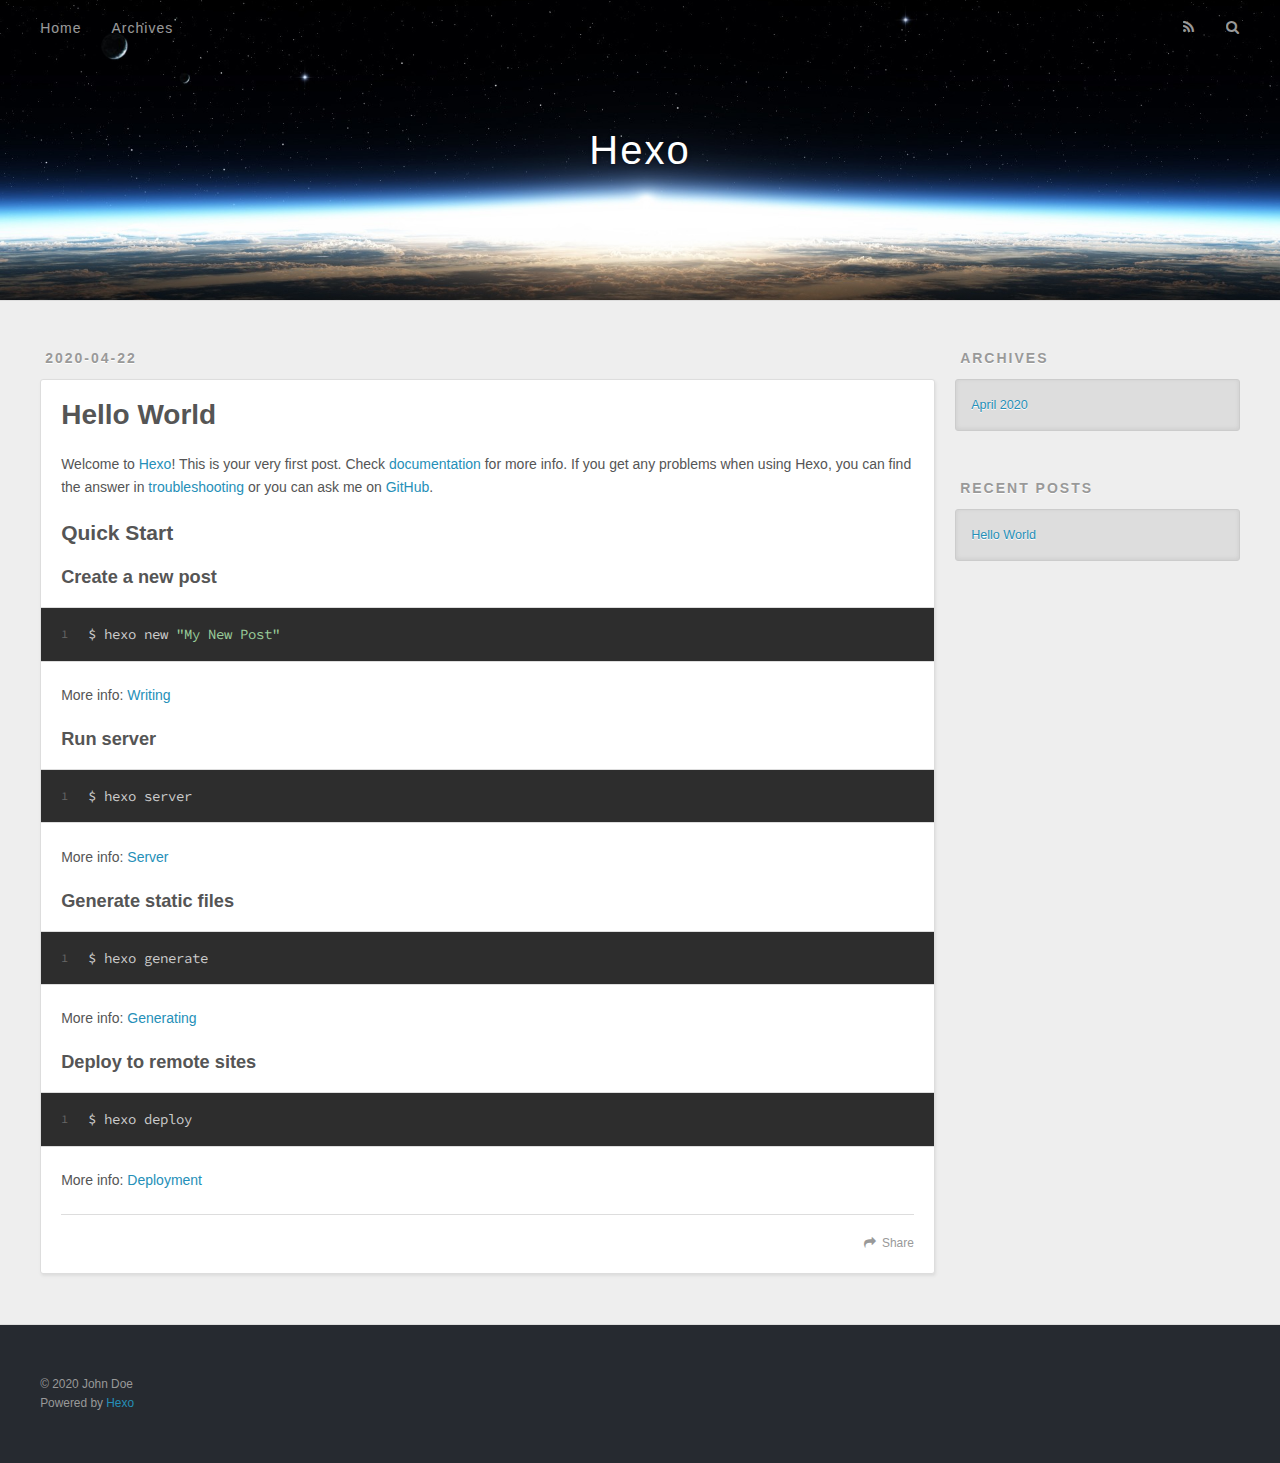
==== index.html @ b2a784ad "Site updated: 2020-04-22 09:37:40" ====
<!DOCTYPE html>
<html>
<head>
  <meta charset="utf-8">
  

  
  <title>Hexo</title>
  <meta name="viewport" content="width=device-width, initial-scale=1, maximum-scale=1">
  <meta property="og:type" content="website">
<meta property="og:title" content="Hexo">
<meta property="og:url" content="http://yoursite.com/index.html">
<meta property="og:site_name" content="Hexo">
<meta property="og:locale" content="en_US">
<meta property="article:author" content="John Doe">
<meta name="twitter:card" content="summary">
  
    <link rel="alternate" href="/atom.xml" title="Hexo" type="application/atom+xml">
  
  
    <link rel="icon" href="/favicon.png">
  
  
    <link href="//fonts.googleapis.com/css?family=Source+Code+Pro" rel="stylesheet" type="text/css">
  
  
<link rel="stylesheet" href="/css/style.css">

<meta name="generator" content="Hexo 4.2.0"></head>

<body>
  <div id="container">
    <div id="wrap">
      <header id="header">
  <div id="banner"></div>
  <div id="header-outer" class="outer">
    <div id="header-title" class="inner">
      <h1 id="logo-wrap">
        <a href="/" id="logo">Hexo</a>
      </h1>
      
    </div>
    <div id="header-inner" class="inner">
      <nav id="main-nav">
        <a id="main-nav-toggle" class="nav-icon"></a>
        
          <a class="main-nav-link" href="/">Home</a>
        
          <a class="main-nav-link" href="/archives">Archives</a>
        
      </nav>
      <nav id="sub-nav">
        
          <a id="nav-rss-link" class="nav-icon" href="/atom.xml" title="RSS Feed"></a>
        
        <a id="nav-search-btn" class="nav-icon" title="Search"></a>
      </nav>
      <div id="search-form-wrap">
        <form action="//google.com/search" method="get" accept-charset="UTF-8" class="search-form"><input type="search" name="q" class="search-form-input" placeholder="Search"><button type="submit" class="search-form-submit">&#xF002;</button><input type="hidden" name="sitesearch" value="http://yoursite.com"></form>
      </div>
    </div>
  </div>
</header>
      <div class="outer">
        <section id="main">
  
    <article id="post-hello-world" class="article article-type-post" itemscope itemprop="blogPost">
  <div class="article-meta">
    <a href="/2020/04/22/hello-world/" class="article-date">
  <time datetime="2020-04-22T01:03:43.842Z" itemprop="datePublished">2020-04-22</time>
</a>
    
  </div>
  <div class="article-inner">
    
    
      <header class="article-header">
        
  
    <h1 itemprop="name">
      <a class="article-title" href="/2020/04/22/hello-world/">Hello World</a>
    </h1>
  

      </header>
    
    <div class="article-entry" itemprop="articleBody">
      
        <p>Welcome to <a href="https://hexo.io/" target="_blank" rel="noopener">Hexo</a>! This is your very first post. Check <a href="https://hexo.io/docs/" target="_blank" rel="noopener">documentation</a> for more info. If you get any problems when using Hexo, you can find the answer in <a href="https://hexo.io/docs/troubleshooting.html" target="_blank" rel="noopener">troubleshooting</a> or you can ask me on <a href="https://github.com/hexojs/hexo/issues" target="_blank" rel="noopener">GitHub</a>.</p>
<h2 id="Quick-Start"><a href="#Quick-Start" class="headerlink" title="Quick Start"></a>Quick Start</h2><h3 id="Create-a-new-post"><a href="#Create-a-new-post" class="headerlink" title="Create a new post"></a>Create a new post</h3><figure class="highlight bash"><table><tr><td class="gutter"><pre><span class="line">1</span><br></pre></td><td class="code"><pre><span class="line">$ hexo new <span class="string">"My New Post"</span></span><br></pre></td></tr></table></figure>

<p>More info: <a href="https://hexo.io/docs/writing.html" target="_blank" rel="noopener">Writing</a></p>
<h3 id="Run-server"><a href="#Run-server" class="headerlink" title="Run server"></a>Run server</h3><figure class="highlight bash"><table><tr><td class="gutter"><pre><span class="line">1</span><br></pre></td><td class="code"><pre><span class="line">$ hexo server</span><br></pre></td></tr></table></figure>

<p>More info: <a href="https://hexo.io/docs/server.html" target="_blank" rel="noopener">Server</a></p>
<h3 id="Generate-static-files"><a href="#Generate-static-files" class="headerlink" title="Generate static files"></a>Generate static files</h3><figure class="highlight bash"><table><tr><td class="gutter"><pre><span class="line">1</span><br></pre></td><td class="code"><pre><span class="line">$ hexo generate</span><br></pre></td></tr></table></figure>

<p>More info: <a href="https://hexo.io/docs/generating.html" target="_blank" rel="noopener">Generating</a></p>
<h3 id="Deploy-to-remote-sites"><a href="#Deploy-to-remote-sites" class="headerlink" title="Deploy to remote sites"></a>Deploy to remote sites</h3><figure class="highlight bash"><table><tr><td class="gutter"><pre><span class="line">1</span><br></pre></td><td class="code"><pre><span class="line">$ hexo deploy</span><br></pre></td></tr></table></figure>

<p>More info: <a href="https://hexo.io/docs/one-command-deployment.html" target="_blank" rel="noopener">Deployment</a></p>

      
    </div>
    <footer class="article-footer">
      <a data-url="http://yoursite.com/2020/04/22/hello-world/" data-id="ck9anl2u90000e16d8ykydc6y" class="article-share-link">Share</a>
      
      
    </footer>
  </div>
  
</article>


  


</section>
        
          <aside id="sidebar">
  
    

  
    

  
    
  
    
  <div class="widget-wrap">
    <h3 class="widget-title">Archives</h3>
    <div class="widget">
      <ul class="archive-list"><li class="archive-list-item"><a class="archive-list-link" href="/archives/2020/04/">April 2020</a></li></ul>
    </div>
  </div>


  
    
  <div class="widget-wrap">
    <h3 class="widget-title">Recent Posts</h3>
    <div class="widget">
      <ul>
        
          <li>
            <a href="/2020/04/22/hello-world/">Hello World</a>
          </li>
        
      </ul>
    </div>
  </div>

  
</aside>
        
      </div>
      <footer id="footer">
  
  <div class="outer">
    <div id="footer-info" class="inner">
      &copy; 2020 John Doe<br>
      Powered by <a href="http://hexo.io/" target="_blank">Hexo</a>
    </div>
  </div>
</footer>
    </div>
    <nav id="mobile-nav">
  
    <a href="/" class="mobile-nav-link">Home</a>
  
    <a href="/archives" class="mobile-nav-link">Archives</a>
  
</nav>
    

<script src="//ajax.googleapis.com/ajax/libs/jquery/2.0.3/jquery.min.js"></script>


  
<link rel="stylesheet" href="/fancybox/jquery.fancybox.css">

  
<script src="/fancybox/jquery.fancybox.pack.js"></script>




<script src="/js/script.js"></script>




  </div>
</body>
</html>
---- css/style.css ----
body {
  width: 100%;
}
body:before,
body:after {
  content: "";
  display: table;
}
body:after {
  clear: both;
}
html,
body,
div,
span,
applet,
object,
iframe,
h1,
h2,
h3,
h4,
h5,
h6,
p,
blockquote,
pre,
a,
abbr,
acronym,
address,
big,
cite,
code,
del,
dfn,
em,
img,
ins,
kbd,
q,
s,
samp,
small,
strike,
strong,
sub,
sup,
tt,
var,
dl,
dt,
dd,
ol,
ul,
li,
fieldset,
form,
label,
legend,
table,
caption,
tbody,
tfoot,
thead,
tr,
th,
td {
  margin: 0;
  padding: 0;
  border: 0;
  outline: 0;
  font-weight: inherit;
  font-style: inherit;
  font-family: inherit;
  font-size: 100%;
  vertical-align: baseline;
}
body {
  line-height: 1;
  color: #000;
  background: #fff;
}
ol,
ul {
  list-style: none;
}
table {
  border-collapse: separate;
  border-spacing: 0;
  vertical-align: middle;
}
caption,
th,
td {
  text-align: left;
  font-weight: normal;
  vertical-align: middle;
}
a img {
  border: none;
}
input,
button {
  margin: 0;
  padding: 0;
}
input::-moz-focus-inner,
button::-moz-focus-inner {
  border: 0;
  padding: 0;
}
@font-face {
  font-family: FontAwesome;
  font-style: normal;
  font-weight: normal;
  src: url("fonts/fontawesome-webfont.eot?v=#4.0.3");
  src: url("fonts/fontawesome-webfont.eot?#iefix&v=#4.0.3") format("embedded-opentype"), url("fonts/fontawesome-webfont.woff?v=#4.0.3") format("woff"), url("fonts/fontawesome-webfont.ttf?v=#4.0.3") format("truetype"), url("fonts/fontawesome-webfont.svg#fontawesomeregular?v=#4.0.3") format("svg");
}
html,
body,
#container {
  height: 100%;
}
body {
  background: #eee;
  font: 14px -apple-system, BlinkMacSystemFont, "Segoe UI", "Roboto", "Oxygen", "Ubuntu", "Cantarell", "Fira Sans", "Droid Sans", "Helvetica Neue", sans-serif;
  -webkit-text-size-adjust: 100%;
}
.outer {
  max-width: 1220px;
  margin: 0 auto;
  padding: 0 20px;
}
.outer:before,
.outer:after {
  content: "";
  display: table;
}
.outer:after {
  clear: both;
}
.inner {
  display: inline;
  float: left;
  width: 98.33333333333333%;
  margin: 0 0.833333333333333%;
}
.left,
.alignleft {
  float: left;
}
.right,
.alignright {
  float: right;
}
.clear {
  clear: both;
}
#container {
  position: relative;
}
.mobile-nav-on {
  overflow: hidden;
}
#wrap {
  height: 100%;
  width: 100%;
  position: absolute;
  top: 0;
  left: 0;
  -webkit-transition: 0.2s ease-out;
  -moz-transition: 0.2s ease-out;
  -ms-transition: 0.2s ease-out;
  transition: 0.2s ease-out;
  z-index: 1;
  background: #eee;
}
.mobile-nav-on #wrap {
  left: 280px;
}
@media screen and (min-width: 768px) {
  #main {
    display: inline;
    float: left;
    width: 73.33333333333333%;
    margin: 0 0.833333333333333%;
  }
}
.article-date,
.article-category-link,
.archive-year,
.widget-title {
  text-decoration: none;
  text-transform: uppercase;
  letter-spacing: 2px;
  color: #999;
  margin-bottom: 1em;
  margin-left: 5px;
  line-height: 1em;
  text-shadow: 0 1px #fff;
  font-weight: bold;
}
.article-inner,
.archive-article-inner {
  background: #fff;
  -webkit-box-shadow: 1px 2px 3px #ddd;
  box-shadow: 1px 2px 3px #ddd;
  border: 1px solid #ddd;
  border-radius: 3px;
}
.article-entry h1,
.widget h1 {
  font-size: 2em;
}
.article-entry h2,
.widget h2 {
  font-size: 1.5em;
}
.article-entry h3,
.widget h3 {
  font-size: 1.3em;
}
.article-entry h4,
.widget h4 {
  font-size: 1.2em;
}
.article-entry h5,
.widget h5 {
  font-size: 1em;
}
.article-entry h6,
.widget h6 {
  font-size: 1em;
  color: #999;
}
.article-entry hr,
.widget hr {
  border: 1px dashed #ddd;
}
.article-entry strong,
.widget strong {
  font-weight: bold;
}
.article-entry em,
.widget em,
.article-entry cite,
.widget cite {
  font-style: italic;
}
.article-entry sup,
.widget sup,
.article-entry sub,
.widget sub {
  font-size: 0.75em;
  line-height: 0;
  position: relative;
  vertical-align: baseline;
}
.article-entry sup,
.widget sup {
  top: -0.5em;
}
.article-entry sub,
.widget sub {
  bottom: -0.2em;
}
.article-entry small,
.widget small {
  font-size: 0.85em;
}
.article-entry acronym,
.widget acronym,
.article-entry abbr,
.widget abbr {
  border-bottom: 1px dotted;
}
.article-entry ul,
.widget ul,
.article-entry ol,
.widget ol,
.article-entry dl,
.widget dl {
  margin: 0 20px;
  line-height: 1.6em;
}
.article-entry ul ul,
.widget ul ul,
.article-entry ol ul,
.widget ol ul,
.article-entry ul ol,
.widget ul ol,
.article-entry ol ol,
.widget ol ol {
  margin-top: 0;
  margin-bottom: 0;
}
.article-entry ul,
.widget ul {
  list-style: disc;
}
.article-entry ol,
.widget ol {
  list-style: decimal;
}
.article-entry dt,
.widget dt {
  font-weight: bold;
}
#header {
  height: 300px;
  position: relative;
  border-bottom: 1px solid #ddd;
}
#header:before,
#header:after {
  content: "";
  position: absolute;
  left: 0;
  right: 0;
  height: 40px;
}
#header:before {
  top: 0;
  background: -webkit-linear-gradient(rgba(0,0,0,0.2), transparent);
  background: -moz-linear-gradient(rgba(0,0,0,0.2), transparent);
  background: -ms-linear-gradient(rgba(0,0,0,0.2), transparent);
  background: linear-gradient(rgba(0,0,0,0.2), transparent);
}
#header:after {
  bottom: 0;
  background: -webkit-linear-gradient(transparent, rgba(0,0,0,0.2));
  background: -moz-linear-gradient(transparent, rgba(0,0,0,0.2));
  background: -ms-linear-gradient(transparent, rgba(0,0,0,0.2));
  background: linear-gradient(transparent, rgba(0,0,0,0.2));
}
#header-outer {
  height: 100%;
  position: relative;
}
#header-inner {
  position: relative;
  overflow: hidden;
}
#banner {
  position: absolute;
  top: 0;
  left: 0;
  width: 100%;
  height: 100%;
  background: url("images/banner.jpg") center #000;
  -webkit-background-size: cover;
  -moz-background-size: cover;
  background-size: cover;
  z-index: -1;
}
#header-title {
  text-align: center;
  height: 40px;
  position: absolute;
  top: 50%;
  left: 0;
  margin-top: -20px;
}
#logo,
#subtitle {
  text-decoration: none;
  color: #fff;
  font-weight: 300;
  text-shadow: 0 1px 4px rgba(0,0,0,0.3);
}
#logo {
  font-size: 40px;
  line-height: 40px;
  letter-spacing: 2px;
}
#subtitle {
  font-size: 16px;
  line-height: 16px;
  letter-spacing: 1px;
}
#subtitle-wrap {
  margin-top: 16px;
}
#main-nav {
  float: left;
  margin-left: -15px;
}
.nav-icon,
.main-nav-link {
  float: left;
  color: #fff;
  opacity: 0.6;
  text-decoration: none;
  text-shadow: 0 1px rgba(0,0,0,0.2);
  -webkit-transition: opacity 0.2s;
  -moz-transition: opacity 0.2s;
  -ms-transition: opacity 0.2s;
  transition: opacity 0.2s;
  display: block;
  padding: 20px 15px;
}
.nav-icon:hover,
.main-nav-link:hover {
  opacity: 1;
}
.nav-icon {
  font-family: FontAwesome;
  text-align: center;
  font-size: 14px;
  width: 14px;
  height: 14px;
  padding: 20px 15px;
  position: relative;
  cursor: pointer;
}
.main-nav-link {
  font-weight: 300;
  letter-spacing: 1px;
}
@media screen and (max-width: 479px) {
  .main-nav-link {
    display: none;
  }
}
#main-nav-toggle {
  display: none;
}
#main-nav-toggle:before {
  content: "\f0c9";
}
@media screen and (max-width: 479px) {
  #main-nav-toggle {
    display: block;
  }
}
#sub-nav {
  float: right;
  margin-right: -15px;
}
#nav-rss-link:before {
  content: "\f09e";
}
#nav-search-btn:before {
  content: "\f002";
}
#search-form-wrap {
  position: absolute;
  top: 15px;
  width: 150px;
  height: 30px;
  right: -150px;
  opacity: 0;
  -webkit-transition: 0.2s ease-out;
  -moz-transition: 0.2s ease-out;
  -ms-transition: 0.2s ease-out;
  transition: 0.2s ease-out;
}
#search-form-wrap.on {
  opacity: 1;
  right: 0;
}
@media screen and (max-width: 479px) {
  #search-form-wrap {
    width: 100%;
    right: -100%;
  }
}
.search-form {
  position: absolute;
  top: 0;
  left: 0;
  right: 0;
  background: #fff;
  padding: 5px 15px;
  border-radius: 15px;
  -webkit-box-shadow: 0 0 10px rgba(0,0,0,0.3);
  box-shadow: 0 0 10px rgba(0,0,0,0.3);
}
.search-form-input {
  border: none;
  background: none;
  color: #555;
  width: 100%;
  font: 13px -apple-system, BlinkMacSystemFont, "Segoe UI", "Roboto", "Oxygen", "Ubuntu", "Cantarell", "Fira Sans", "Droid Sans", "Helvetica Neue", sans-serif;
  outline: none;
}
.search-form-input::-webkit-search-results-decoration,
.search-form-input::-webkit-search-cancel-button {
  -webkit-appearance: none;
}
.search-form-submit {
  position: absolute;
  top: 50%;
  right: 10px;
  margin-top: -7px;
  font: 13px FontAwesome;
  border: none;
  background: none;
  color: #bbb;
  cursor: pointer;
}
.search-form-submit:hover,
.search-form-submit:focus {
  color: #777;
}
.article {
  margin: 50px 0;
}
.article-inner {
  overflow: hidden;
}
.article-meta:before,
.article-meta:after {
  content: "";
  display: table;
}
.article-meta:after {
  clear: both;
}
.article-date {
  float: left;
}
.article-category {
  float: left;
  line-height: 1em;
  color: #ccc;
  text-shadow: 0 1px #fff;
  margin-left: 8px;
}
.article-category:before {
  content: "\2022";
}
.article-category-link {
  margin: 0 12px 1em;
}
.article-header {
  padding: 20px 20px 0;
}
.article-title {
  text-decoration: none;
  font-size: 2em;
  font-weight: bold;
  color: #555;
  line-height: 1.1em;
  -webkit-transition: color 0.2s;
  -moz-transition: color 0.2s;
  -ms-transition: color 0.2s;
  transition: color 0.2s;
}
a.article-title:hover {
  color: #258fb8;
}
.article-entry {
  color: #555;
  padding: 0 20px;
}
.article-entry:before,
.article-entry:after {
  content: "";
  display: table;
}
.article-entry:after {
  clear: both;
}
.article-entry p,
.article-entry table {
  line-height: 1.6em;
  margin: 1.6em 0;
}
.article-entry h1,
.article-entry h2,
.article-entry h3,
.article-entry h4,
.article-entry h5,
.article-entry h6 {
  font-weight: bold;
}
.article-entry h1,
.article-entry h2,
.article-entry h3,
.article-entry h4,
.article-entry h5,
.article-entry h6 {
  line-height: 1.1em;
  margin: 1.1em 0;
}
.article-entry a {
  color: #258fb8;
  text-decoration: none;
}
.article-entry a:hover {
  text-decoration: underline;
}
.article-entry ul,
.article-entry ol,
.article-entry dl {
  margin-top: 1.6em;
  margin-bottom: 1.6em;
}
.article-entry img,
.article-entry video {
  max-width: 100%;
  height: auto;
  display: block;
  margin: auto;
}
.article-entry iframe {
  border: none;
}
.article-entry table {
  width: 100%;
  border-collapse: collapse;
  border-spacing: 0;
}
.article-entry th {
  font-weight: bold;
  border-bottom: 3px solid #ddd;
  padding-bottom: 0.5em;
}
.article-entry td {
  border-bottom: 1px solid #ddd;
  padding: 10px 0;
}
.article-entry blockquote {
  font-family: Georgia, "Times New Roman", serif;
  font-size: 1.4em;
  margin: 1.6em 20px;
  text-align: center;
}
.article-entry blockquote footer {
  font-size: 14px;
  margin: 1.6em 0;
  font-family: -apple-system, BlinkMacSystemFont, "Segoe UI", "Roboto", "Oxygen", "Ubuntu", "Cantarell", "Fira Sans", "Droid Sans", "Helvetica Neue", sans-serif;
}
.article-entry blockquote footer cite:before {
  content: "—";
  padding: 0 0.5em;
}
.article-entry .pullquote {
  text-align: left;
  width: 45%;
  margin: 0;
}
.article-entry .pullquote.left {
  margin-left: 0.5em;
  margin-right: 1em;
}
.article-entry .pullquote.right {
  margin-right: 0.5em;
  margin-left: 1em;
}
.article-entry .caption {
  color: #999;
  display: block;
  font-size: 0.9em;
  margin-top: 0.5em;
  position: relative;
  text-align: center;
}
.article-entry .video-container {
  position: relative;
  padding-top: 56.25%;
  height: 0;
  overflow: hidden;
}
.article-entry .video-container iframe,
.article-entry .video-container object,
.article-entry .video-container embed {
  position: absolute;
  top: 0;
  left: 0;
  width: 100%;
  height: 100%;
  margin-top: 0;
}
.article-more-link a {
  display: inline-block;
  line-height: 1em;
  padding: 6px 15px;
  border-radius: 15px;
  background: #eee;
  color: #999;
  text-shadow: 0 1px #fff;
  text-decoration: none;
}
.article-more-link a:hover {
  background: #258fb8;
  color: #fff;
  text-decoration: none;
  text-shadow: 0 1px #1e7293;
}
.article-footer {
  font-size: 0.85em;
  line-height: 1.6em;
  border-top: 1px solid #ddd;
  padding-top: 1.6em;
  margin: 0 20px 20px;
}
.article-footer:before,
.article-footer:after {
  content: "";
  display: table;
}
.article-footer:after {
  clear: both;
}
.article-footer a {
  color: #999;
  text-decoration: none;
}
.article-footer a:hover {
  color: #555;
}
.article-tag-list-item {
  float: left;
  margin-right: 10px;
}
.article-tag-list-link:before {
  content: "#";
}
.article-comment-link {
  float: right;
}
.article-comment-link:before {
  content: "\f075";
  font-family: FontAwesome;
  padding-right: 8px;
}
.article-share-link {
  cursor: pointer;
  float: right;
  margin-left: 20px;
}
.article-share-link:before {
  content: "\f064";
  font-family: FontAwesome;
  padding-right: 6px;
}
#article-nav {
  position: relative;
}
#article-nav:before,
#article-nav:after {
  content: "";
  display: table;
}
#article-nav:after {
  clear: both;
}
@media screen and (min-width: 768px) {
  #article-nav {
    margin: 50px 0;
  }
  #article-nav:before {
    width: 8px;
    height: 8px;
    position: absolute;
    top: 50%;
    left: 50%;
    margin-top: -4px;
    margin-left: -4px;
    content: "";
    border-radius: 50%;
    background: #ddd;
    -webkit-box-shadow: 0 1px 2px #fff;
    box-shadow: 0 1px 2px #fff;
  }
}
.article-nav-link-wrap {
  text-decoration: none;
  text-shadow: 0 1px #fff;
  color: #999;
  -webkit-box-sizing: border-box;
  -moz-box-sizing: border-box;
  box-sizing: border-box;
  margin-top: 50px;
  text-align: center;
  display: block;
}
.article-nav-link-wrap:hover {
  color: #555;
}
@media screen and (min-width: 768px) {
  .article-nav-link-wrap {
    width: 50%;
    margin-top: 0;
  }
}
@media screen and (min-width: 768px) {
  #article-nav-newer {
    float: left;
    text-align: right;
    padding-right: 20px;
  }
}
@media screen and (min-width: 768px) {
  #article-nav-older {
    float: right;
    text-align: left;
    padding-left: 20px;
  }
}
.article-nav-caption {
  text-transform: uppercase;
  letter-spacing: 2px;
  color: #ddd;
  line-height: 1em;
  font-weight: bold;
}
#article-nav-newer .article-nav-caption {
  margin-right: -2px;
}
.article-nav-title {
  font-size: 0.85em;
  line-height: 1.6em;
  margin-top: 0.5em;
}
.article-share-box {
  position: absolute;
  display: none;
  background: #fff;
  -webkit-box-shadow: 1px 2px 10px rgba(0,0,0,0.2);
  box-shadow: 1px 2px 10px rgba(0,0,0,0.2);
  border-radius: 3px;
  margin-left: -145px;
  overflow: hidden;
  z-index: 1;
}
.article-share-box.on {
  display: block;
}
.article-share-input {
  width: 100%;
  background: none;
  -webkit-box-sizing: border-box;
  -moz-box-sizing: border-box;
  box-sizing: border-box;
  font: 14px -apple-system, BlinkMacSystemFont, "Segoe UI", "Roboto", "Oxygen", "Ubuntu", "Cantarell", "Fira Sans", "Droid Sans", "Helvetica Neue", sans-serif;
  padding: 0 15px;
  color: #555;
  outline: none;
  border: 1px solid #ddd;
  border-radius: 3px 3px 0 0;
  height: 36px;
  line-height: 36px;
}
.article-share-links {
  background: #eee;
}
.article-share-links:before,
.article-share-links:after {
  content: "";
  display: table;
}
.article-share-links:after {
  clear: both;
}
.article-share-twitter,
.article-share-facebook,
.article-share-pinterest,
.article-share-google {
  width: 50px;
  height: 36px;
  display: block;
  float: left;
  position: relative;
  color: #999;
  text-shadow: 0 1px #fff;
}
.article-share-twitter:before,
.article-share-facebook:before,
.article-share-pinterest:before,
.article-share-google:before {
  font-size: 20px;
  font-family: FontAwesome;
  width: 20px;
  height: 20px;
  position: absolute;
  top: 50%;
  left: 50%;
  margin-top: -10px;
  margin-left: -10px;
  text-align: center;
}
.article-share-twitter:hover,
.article-share-facebook:hover,
.article-share-pinterest:hover,
.article-share-google:hover {
  color: #fff;
}
.article-share-twitter:before {
  content: "\f099";
}
.article-share-twitter:hover {
  background: #00aced;
  text-shadow: 0 1px #008abe;
}
.article-share-facebook:before {
  content: "\f09a";
}
.article-share-facebook:hover {
  background: #3b5998;
  text-shadow: 0 1px #2f477a;
}
.article-share-pinterest:before {
  content: "\f0d2";
}
.article-share-pinterest:hover {
  background: #cb2027;
  text-shadow: 0 1px #a21a1f;
}
.article-share-google:before {
  content: "\f0d5";
}
.article-share-google:hover {
  background: #dd4b39;
  text-shadow: 0 1px #be3221;
}
.article-gallery {
  background: #000;
  position: relative;
}
.article-gallery-photos {
  position: relative;
  overflow: hidden;
}
.article-gallery-img {
  display: none;
  max-width: 100%;
}
.article-gallery-img:first-child {
  display: block;
}
.article-gallery-img.loaded {
  position: absolute;
  display: block;
}
.article-gallery-img img {
  display: block;
  max-width: 100%;
  margin: 0 auto;
}
#comments {
  background: #fff;
  -webkit-box-shadow: 1px 2px 3px #ddd;
  box-shadow: 1px 2px 3px #ddd;
  padding: 20px;
  border: 1px solid #ddd;
  border-radius: 3px;
  margin: 50px 0;
}
#comments a {
  color: #258fb8;
}
.archives-wrap {
  margin: 50px 0;
}
.archives:before,
.archives:after {
  content: "";
  display: table;
}
.archives:after {
  clear: both;
}
.archive-year-wrap {
  margin-bottom: 1em;
}
.archives {
  -webkit-column-gap: 10px;
  -moz-column-gap: 10px;
  column-gap: 10px;
}
@media screen and (min-width: 480px) and (max-width: 767px) {
  .archives {
    -webkit-column-count: 2;
    -moz-column-count: 2;
    column-count: 2;
  }
}
@media screen and (min-width: 768px) {
  .archives {
    -webkit-column-count: 3;
    -moz-column-count: 3;
    column-count: 3;
  }
}
.archive-article {
  -webkit-column-break-inside: avoid;
  page-break-inside: avoid;
  overflow: hidden;
  break-inside: avoid-column;
}
.archive-article-inner {
  padding: 10px;
  margin-bottom: 15px;
}
.archive-article-title {
  text-decoration: none;
  font-weight: bold;
  color: #555;
  -webkit-transition: color 0.2s;
  -moz-transition: color 0.2s;
  -ms-transition: color 0.2s;
  transition: color 0.2s;
  line-height: 1.6em;
}
.archive-article-title:hover {
  color: #258fb8;
}
.archive-article-footer {
  margin-top: 1em;
}
.archive-article-date {
  color: #999;
  text-decoration: none;
  font-size: 0.85em;
  line-height: 1em;
  margin-bottom: 0.5em;
  display: block;
}
#page-nav {
  margin: 50px auto;
  background: #fff;
  -webkit-box-shadow: 1px 2px 3px #ddd;
  box-shadow: 1px 2px 3px #ddd;
  border: 1px solid #ddd;
  border-radius: 3px;
  text-align: center;
  color: #999;
  overflow: hidden;
}
#page-nav:before,
#page-nav:after {
  content: "";
  display: table;
}
#page-nav:after {
  clear: both;
}
#page-nav a,
#page-nav span {
  padding: 10px 20px;
  line-height: 1;
  height: 2ex;
}
#page-nav a {
  color: #999;
  text-decoration: none;
}
#page-nav a:hover {
  background: #999;
  color: #fff;
}
#page-nav .prev {
  float: left;
}
#page-nav .next {
  float: right;
}
#page-nav .page-number {
  display: inline-block;
}
@media screen and (max-width: 479px) {
  #page-nav .page-number {
    display: none;
  }
}
#page-nav .current {
  color: #555;
  font-weight: bold;
}
#page-nav .space {
  color: #ddd;
}
#footer {
  background: #262a30;
  padding: 50px 0;
  border-top: 1px solid #ddd;
  color: #999;
}
#footer a {
  color: #258fb8;
  text-decoration: none;
}
#footer a:hover {
  text-decoration: underline;
}
#footer-info {
  line-height: 1.6em;
  font-size: 0.85em;
}
.article-entry pre,
.article-entry .highlight {
  background: #2d2d2d;
  margin: 0 -20px;
  padding: 15px 20px;
  border-style: solid;
  border-color: #ddd;
  border-width: 1px 0;
  overflow: auto;
  color: #ccc;
  line-height: 22.400000000000002px;
}
.article-entry .highlight .gutter pre,
.article-entry .gist .gist-file .gist-data .line-numbers {
  color: #666;
  font-size: 0.85em;
}
.article-entry pre,
.article-entry code {
  font-family: "Source Code Pro", Consolas, Monaco, Menlo, Consolas, monospace;
}
.article-entry code {
  background: #eee;
  text-shadow: 0 1px #fff;
  padding: 0 0.3em;
}
.article-entry pre code {
  background: none;
  text-shadow: none;
  padding: 0;
}
.article-entry .highlight pre {
  border: none;
  margin: 0;
  padding: 0;
}
.article-entry .highlight table {
  margin: 0;
  width: auto;
}
.article-entry .highlight td {
  border: none;
  padding: 0;
}
.article-entry .highlight figcaption {
  font-size: 0.85em;
  color: #999;
  line-height: 1em;
  margin-bottom: 1em;
}
.article-entry .highlight figcaption:before,
.article-entry .highlight figcaption:after {
  content: "";
  display: table;
}
.article-entry .highlight figcaption:after {
  clear: both;
}
.article-entry .highlight figcaption a {
  float: right;
}
.article-entry .highlight .gutter pre {
  text-align: right;
  padding-right: 20px;
}
.article-entry .highlight .line {
  height: 22.400000000000002px;
}
.article-entry .highlight .line.marked {
  background: #515151;
}
.article-entry .gist {
  margin: 0 -20px;
  border-style: solid;
  border-color: #ddd;
  border-width: 1px 0;
  background: #2d2d2d;
  padding: 15px 20px 15px 0;
}
.article-entry .gist .gist-file {
  border: none;
  font-family: "Source Code Pro", Consolas, Monaco, Menlo, Consolas, monospace;
  margin: 0;
}
.article-entry .gist .gist-file .gist-data {
  background: none;
  border: none;
}
.article-entry .gist .gist-file .gist-data .line-numbers {
  background: none;
  border: none;
  padding: 0 20px 0 0;
}
.article-entry .gist .gist-file .gist-data .line-data {
  padding: 0 !important;
}
.article-entry .gist .gist-file .highlight {
  margin: 0;
  padding: 0;
  border: none;
}
.article-entry .gist .gist-file .gist-meta {
  background: #2d2d2d;
  color: #999;
  font: 0.85em -apple-system, BlinkMacSystemFont, "Segoe UI", "Roboto", "Oxygen", "Ubuntu", "Cantarell", "Fira Sans", "Droid Sans", "Helvetica Neue", sans-serif;
  text-shadow: 0 0;
  padding: 0;
  margin-top: 1em;
  margin-left: 20px;
}
.article-entry .gist .gist-file .gist-meta a {
  color: #258fb8;
  font-weight: normal;
}
.article-entry .gist .gist-file .gist-meta a:hover {
  text-decoration: underline;
}
pre .comment,
pre .title {
  color: #999;
}
pre .variable,
pre .attribute,
pre .tag,
pre .regexp,
pre .ruby .constant,
pre .xml .tag .title,
pre .xml .pi,
pre .xml .doctype,
pre .html .doctype,
pre .css .id,
pre .css .class,
pre .css .pseudo {
  color: #f2777a;
}
pre .number,
pre .preprocessor,
pre .built_in,
pre .literal,
pre .params,
pre .constant {
  color: #f99157;
}
pre .class,
pre .ruby .class .title,
pre .css .rules .attribute {
  color: #9c9;
}
pre .string,
pre .value,
pre .inheritance,
pre .header,
pre .ruby .symbol,
pre .xml .cdata {
  color: #9c9;
}
pre .css .hexcolor {
  color: #6cc;
}
pre .function,
pre .python .decorator,
pre .python .title,
pre .ruby .function .title,
pre .ruby .title .keyword,
pre .perl .sub,
pre .javascript .title,
pre .coffeescript .title {
  color: #69c;
}
pre .keyword,
pre .javascript .function {
  color: #c9c;
}
@media screen and (max-width: 479px) {
  #mobile-nav {
    position: absolute;
    top: 0;
    left: 0;
    width: 280px;
    height: 100%;
    background: #191919;
    border-right: 1px solid #fff;
  }
}
@media screen and (max-width: 479px) {
  .mobile-nav-link {
    display: block;
    color: #999;
    text-decoration: none;
    padding: 15px 20px;
    font-weight: bold;
  }
  .mobile-nav-link:hover {
    color: #fff;
  }
}
@media screen and (min-width: 768px) {
  #sidebar {
    display: inline;
    float: left;
    width: 23.333333333333332%;
    margin: 0 0.833333333333333%;
  }
}
.widget-wrap {
  margin: 50px 0;
}
.widget {
  color: #777;
  text-shadow: 0 1px #fff;
  background: #ddd;
  -webkit-box-shadow: 0 -1px 4px #ccc inset;
  box-shadow: 0 -1px 4px #ccc inset;
  border: 1px solid #ccc;
  padding: 15px;
  border-radius: 3px;
}
.widget a {
  color: #258fb8;
  text-decoration: none;
}
.widget a:hover {
  text-decoration: underline;
}
.widget ul ul,
.widget ol ul,
.widget dl ul,
.widget ul ol,
.widget ol ol,
.widget dl ol,
.widget ul dl,
.widget ol dl,
.widget dl dl {
  margin-left: 15px;
  list-style: disc;
}
.widget {
  line-height: 1.6em;
  word-wrap: break-word;
  font-size: 0.9em;
}
.widget ul,
.widget ol {
  list-style: none;
  margin: 0;
}
.widget ul ul,
.widget ol ul,
.widget ul ol,
.widget ol ol {
  margin: 0 20px;
}
.widget ul ul,
.widget ol ul {
  list-style: disc;
}
.widget ul ol,
.widget ol ol {
  list-style: decimal;
}
.category-list-count,
.tag-list-count,
.archive-list-count {
  padding-left: 5px;
  color: #999;
  font-size: 0.85em;
}
.category-list-count:before,
.tag-list-count:before,
.archive-list-count:before {
  content: "(";
}
.category-list-count:after,
.tag-list-count:after,
.archive-list-count:after {
  content: ")";
}
.tagcloud a {
  margin-right: 5px;
  display: inline-block;
}
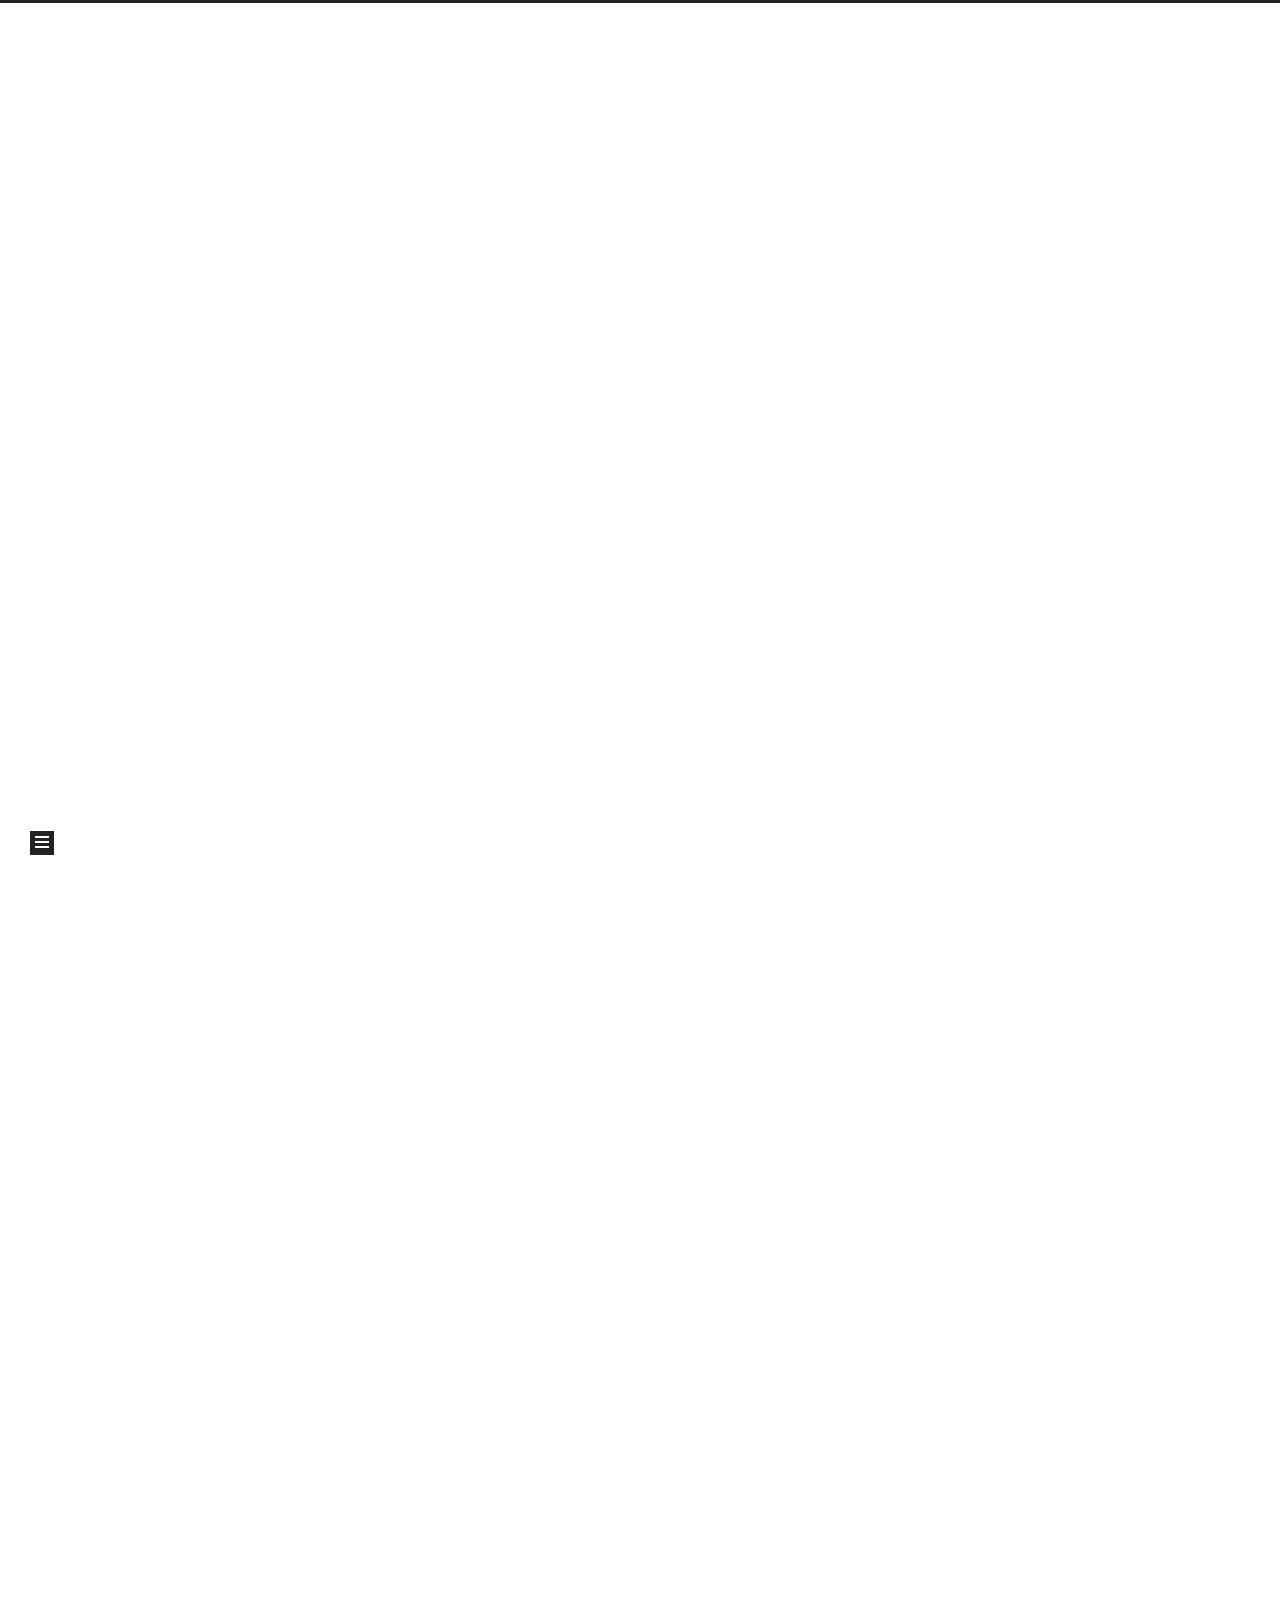
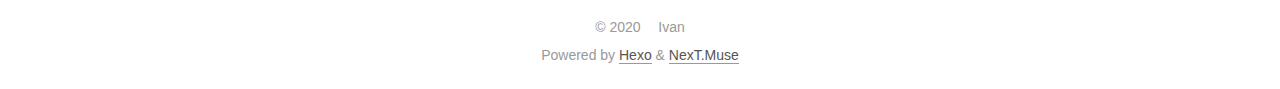
==== commit 826447f9: "Site updated: 2020-04-22 12:01:10" ====
--- a/index.html
+++ b/index.html
@@ -1,92 +1,247 @@
 <!DOCTYPE html>
-<html>
+<html lang="zh-Hans">
 <head>
-  <meta charset="utf-8">
-  
-
-  
-  <title>Hexo</title>
-  <meta name="viewport" content="width=device-width, initial-scale=1, maximum-scale=1">
-  <meta property="og:type" content="website">
-<meta property="og:title" content="Hexo">
+  <meta charset="UTF-8">
+<meta name="viewport" content="width=device-width, initial-scale=1, maximum-scale=2">
+<meta name="theme-color" content="#222">
+<meta name="generator" content="Hexo 4.2.0">
+  <link rel="apple-touch-icon" sizes="180x180" href="/images/favicon.icon">
+  <link rel="icon" type="image/png" sizes="32x32" href="/images/favicon.icon">
+  <link rel="icon" type="image/png" sizes="16x16" href="/images/favicon.icon">
+  <link rel="mask-icon" href="/images/favicon.icon" color="#222">
+
+<link rel="stylesheet" href="/css/main.css">
+
+
+<link rel="stylesheet" href="/lib/font-awesome/css/all.min.css">
+
+<script id="hexo-configurations">
+    var NexT = window.NexT || {};
+    var CONFIG = {"hostname":"yoursite.com","root":"/","scheme":"Muse","version":"7.8.0","exturl":false,"sidebar":{"position":"left","display":"post","padding":18,"offset":12,"onmobile":false},"copycode":{"enable":false,"show_result":false,"style":null},"back2top":{"enable":true,"sidebar":false,"scrollpercent":false},"bookmark":{"enable":false,"color":"#222","save":"auto"},"fancybox":false,"mediumzoom":false,"lazyload":false,"pangu":false,"comments":{"style":"tabs","active":null,"storage":true,"lazyload":false,"nav":null},"algolia":{"hits":{"per_page":10},"labels":{"input_placeholder":"Search for Posts","hits_empty":"We didn't find any results for the search: ${query}","hits_stats":"${hits} results found in ${time} ms"}},"localsearch":{"enable":false,"trigger":"auto","top_n_per_article":1,"unescape":false,"preload":false},"motion":{"enable":true,"async":false,"transition":{"post_block":"fadeIn","post_header":"slideDownIn","post_body":"slideDownIn","coll_header":"slideLeftIn","sidebar":"slideUpIn"}}};
+  </script>
+
+  <meta name="description" content="当时不杂">
+<meta property="og:type" content="website">
+<meta property="og:title" content="Ivan 随笔">
 <meta property="og:url" content="http://yoursite.com/index.html">
-<meta property="og:site_name" content="Hexo">
-<meta property="og:locale" content="en_US">
-<meta property="article:author" content="John Doe">
+<meta property="og:site_name" content="Ivan 随笔">
+<meta property="og:description" content="当时不杂">
+<meta property="article:author" content="Ivan">
 <meta name="twitter:card" content="summary">
-  
-    <link rel="alternate" href="/atom.xml" title="Hexo" type="application/atom+xml">
-  
-  
-    <link rel="icon" href="/favicon.png">
-  
-  
-    <link href="//fonts.googleapis.com/css?family=Source+Code+Pro" rel="stylesheet" type="text/css">
-  
-  
-<link rel="stylesheet" href="/css/style.css">
-
-<meta name="generator" content="Hexo 4.2.0"></head>
-
-<body>
-  <div id="container">
-    <div id="wrap">
-      <header id="header">
-  <div id="banner"></div>
-  <div id="header-outer" class="outer">
-    <div id="header-title" class="inner">
-      <h1 id="logo-wrap">
-        <a href="/" id="logo">Hexo</a>
-      </h1>
-      
+
+<link rel="canonical" href="http://yoursite.com/">
+
+
+<script id="page-configurations">
+  // https://hexo.io/docs/variables.html
+  CONFIG.page = {
+    sidebar: "",
+    isHome : true,
+    isPost : false,
+    lang   : 'zh-Hans'
+  };
+</script>
+
+  <title>Ivan 随笔</title>
+  
+
+
+
+
+
+
+  <noscript>
+  <style>
+  .use-motion .brand,
+  .use-motion .menu-item,
+  .sidebar-inner,
+  .use-motion .post-block,
+  .use-motion .pagination,
+  .use-motion .comments,
+  .use-motion .post-header,
+  .use-motion .post-body,
+  .use-motion .collection-header { opacity: initial; }
+
+  .use-motion .site-title,
+  .use-motion .site-subtitle {
+    opacity: initial;
+    top: initial;
+  }
+
+  .use-motion .logo-line-before i { left: initial; }
+  .use-motion .logo-line-after i { right: initial; }
+  </style>
+</noscript>
+
+</head>
+
+<body itemscope itemtype="http://schema.org/WebPage">
+  <div class="container use-motion">
+    <div class="headband"></div>
+
+    <header class="header" itemscope itemtype="http://schema.org/WPHeader">
+      <div class="header-inner"><div class="site-brand-container">
+  <div class="site-nav-toggle">
+    <div class="toggle" aria-label="Toggle navigation bar">
+      <span class="toggle-line toggle-line-first"></span>
+      <span class="toggle-line toggle-line-middle"></span>
+      <span class="toggle-line toggle-line-last"></span>
     </div>
-    <div id="header-inner" class="inner">
-      <nav id="main-nav">
-        <a id="main-nav-toggle" class="nav-icon"></a>
-        
-          <a class="main-nav-link" href="/">Home</a>
-        
-          <a class="main-nav-link" href="/archives">Archives</a>
-        
-      </nav>
-      <nav id="sub-nav">
-        
-          <a id="nav-rss-link" class="nav-icon" href="/atom.xml" title="RSS Feed"></a>
-        
-        <a id="nav-search-btn" class="nav-icon" title="Search"></a>
-      </nav>
-      <div id="search-form-wrap">
-        <form action="//google.com/search" method="get" accept-charset="UTF-8" class="search-form"><input type="search" name="q" class="search-form-input" placeholder="Search"><button type="submit" class="search-form-submit">&#xF002;</button><input type="hidden" name="sitesearch" value="http://yoursite.com"></form>
-      </div>
+  </div>
+
+  <div class="site-meta">
+
+    <a href="/" class="brand" rel="start">
+      <span class="logo-line-before"><i></i></span>
+      <h1 class="site-title">Ivan 随笔</h1>
+      <span class="logo-line-after"><i></i></span>
+    </a>
+  </div>
+
+  <div class="site-nav-right">
+    <div class="toggle popup-trigger">
     </div>
   </div>
-</header>
-      <div class="outer">
-        <section id="main">
-  
-    <article id="post-hello-world" class="article article-type-post" itemscope itemprop="blogPost">
-  <div class="article-meta">
-    <a href="/2020/04/22/hello-world/" class="article-date">
-  <time datetime="2020-04-22T01:03:43.842Z" itemprop="datePublished">2020-04-22</time>
-</a>
-    
-  </div>
-  <div class="article-inner">
-    
-    
-      <header class="article-header">
-        
-  
-    <h1 itemprop="name">
-      <a class="article-title" href="/2020/04/22/hello-world/">Hello World</a>
-    </h1>
-  
-
+</div>
+
+
+
+
+<nav class="site-nav">
+  <ul id="menu" class="main-menu menu">
+        <li class="menu-item menu-item-home">
+
+    <a href="/" rel="section"><i class="fa fa-home fa-fw"></i>Home</a>
+
+  </li>
+        <li class="menu-item menu-item-archives">
+
+    <a href="/archives/" rel="section"><i class="fa fa-archive fa-fw"></i>Archives</a>
+
+  </li>
+  </ul>
+</nav>
+
+
+
+
+</div>
+    </header>
+
+    
+  <div class="back-to-top">
+    <i class="fa fa-arrow-up"></i>
+    <span>0%</span>
+  </div>
+
+
+    <main class="main">
+      <div class="main-inner">
+        <div class="content-wrap">
+          
+
+          <div class="content index posts-expand">
+            
+      
+  
+  
+  <article itemscope itemtype="http://schema.org/Article" class="post-block" lang="zh-Hans">
+    <link itemprop="mainEntityOfPage" href="http://yoursite.com/2020/04/22/brightloong/">
+
+    <span hidden itemprop="author" itemscope itemtype="http://schema.org/Person">
+      <meta itemprop="image" content="/images/favicon.ico">
+      <meta itemprop="name" content="Ivan">
+      <meta itemprop="description" content="当时不杂">
+    </span>
+
+    <span hidden itemprop="publisher" itemscope itemtype="http://schema.org/Organization">
+      <meta itemprop="name" content="Ivan 随笔">
+    </span>
+      <header class="post-header">
+        <h2 class="post-title" itemprop="name headline">
+          
+            <a href="/2020/04/22/brightloong/" class="post-title-link" itemprop="url">brightloong</a>
+        </h2>
+
+        <div class="post-meta">
+            <span class="post-meta-item">
+              <span class="post-meta-item-icon">
+                <i class="far fa-calendar"></i>
+              </span>
+              <span class="post-meta-item-text">Posted on</span>
+
+              <time title="Created: 2020-04-22 09:41:35" itemprop="dateCreated datePublished" datetime="2020-04-22T09:41:35+08:00">2020-04-22</time>
+            </span>
+
+          
+
+        </div>
       </header>
-    
-    <div class="article-entry" itemprop="articleBody">
-      
-        <p>Welcome to <a href="https://hexo.io/" target="_blank" rel="noopener">Hexo</a>! This is your very first post. Check <a href="https://hexo.io/docs/" target="_blank" rel="noopener">documentation</a> for more info. If you get any problems when using Hexo, you can find the answer in <a href="https://hexo.io/docs/troubleshooting.html" target="_blank" rel="noopener">troubleshooting</a> or you can ask me on <a href="https://github.com/hexojs/hexo/issues" target="_blank" rel="noopener">GitHub</a>.</p>
+
+    
+    
+    
+    <div class="post-body" itemprop="articleBody">
+
+      
+          
+      
+    </div>
+
+    
+    
+    
+      <footer class="post-footer">
+        <div class="post-eof"></div>
+      </footer>
+  </article>
+  
+  
+  
+
+      
+  
+  
+  <article itemscope itemtype="http://schema.org/Article" class="post-block" lang="zh-Hans">
+    <link itemprop="mainEntityOfPage" href="http://yoursite.com/2020/04/22/hello-world/">
+
+    <span hidden itemprop="author" itemscope itemtype="http://schema.org/Person">
+      <meta itemprop="image" content="/images/favicon.ico">
+      <meta itemprop="name" content="Ivan">
+      <meta itemprop="description" content="当时不杂">
+    </span>
+
+    <span hidden itemprop="publisher" itemscope itemtype="http://schema.org/Organization">
+      <meta itemprop="name" content="Ivan 随笔">
+    </span>
+      <header class="post-header">
+        <h2 class="post-title" itemprop="name headline">
+          
+            <a href="/2020/04/22/hello-world/" class="post-title-link" itemprop="url">Hello World</a>
+        </h2>
+
+        <div class="post-meta">
+            <span class="post-meta-item">
+              <span class="post-meta-item-icon">
+                <i class="far fa-calendar"></i>
+              </span>
+              <span class="post-meta-item-text">Posted on</span>
+
+              <time title="Created: 2020-04-22 09:03:43" itemprop="dateCreated datePublished" datetime="2020-04-22T09:03:43+08:00">2020-04-22</time>
+            </span>
+
+          
+
+        </div>
+      </header>
+
+    
+    
+    
+    <div class="post-body" itemprop="articleBody">
+
+      
+          <p>Welcome to <a href="https://hexo.io/" target="_blank" rel="noopener">Hexo</a>! This is your very first post. Check <a href="https://hexo.io/docs/" target="_blank" rel="noopener">documentation</a> for more info. If you get any problems when using Hexo, you can find the answer in <a href="https://hexo.io/docs/troubleshooting.html" target="_blank" rel="noopener">troubleshooting</a> or you can ask me on <a href="https://github.com/hexojs/hexo/issues" target="_blank" rel="noopener">GitHub</a>.</p>
 <h2 id="Quick-Start"><a href="#Quick-Start" class="headerlink" title="Quick Start"></a>Quick Start</h2><h3 id="Create-a-new-post"><a href="#Create-a-new-post" class="headerlink" title="Create a new post"></a>Create a new post</h3><figure class="highlight bash"><table><tr><td class="gutter"><pre><span class="line">1</span><br></pre></td><td class="code"><pre><span class="line">$ hexo new <span class="string">"My New Post"</span></span><br></pre></td></tr></table></figure>
 
 <p>More info: <a href="https://hexo.io/docs/writing.html" target="_blank" rel="noopener">Writing</a></p>
@@ -102,95 +257,173 @@
 
       
     </div>
-    <footer class="article-footer">
-      <a data-url="http://yoursite.com/2020/04/22/hello-world/" data-id="ck9anl2u90000e16d8ykydc6y" class="article-share-link">Share</a>
-      
-      
+
+    
+    
+    
+      <footer class="post-footer">
+        <div class="post-eof"></div>
+      </footer>
+  </article>
+  
+  
+  
+
+
+  
+
+
+
+          </div>
+          
+
+<script>
+  window.addEventListener('tabs:register', () => {
+    let { activeClass } = CONFIG.comments;
+    if (CONFIG.comments.storage) {
+      activeClass = localStorage.getItem('comments_active') || activeClass;
+    }
+    if (activeClass) {
+      let activeTab = document.querySelector(`a[href="#comment-${activeClass}"]`);
+      if (activeTab) {
+        activeTab.click();
+      }
+    }
+  });
+  if (CONFIG.comments.storage) {
+    window.addEventListener('tabs:click', event => {
+      if (!event.target.matches('.tabs-comment .tab-content .tab-pane')) return;
+      let commentClass = event.target.classList[1];
+      localStorage.setItem('comments_active', commentClass);
+    });
+  }
+</script>
+
+        </div>
+          
+  
+  <div class="toggle sidebar-toggle">
+    <span class="toggle-line toggle-line-first"></span>
+    <span class="toggle-line toggle-line-middle"></span>
+    <span class="toggle-line toggle-line-last"></span>
+  </div>
+
+  <aside class="sidebar">
+    <div class="sidebar-inner">
+
+      <ul class="sidebar-nav motion-element">
+        <li class="sidebar-nav-toc">
+          Table of Contents
+        </li>
+        <li class="sidebar-nav-overview">
+          Overview
+        </li>
+      </ul>
+
+      <!--noindex-->
+      <div class="post-toc-wrap sidebar-panel">
+      </div>
+      <!--/noindex-->
+
+      <div class="site-overview-wrap sidebar-panel">
+        <div class="site-author motion-element" itemprop="author" itemscope itemtype="http://schema.org/Person">
+    <img class="site-author-image" itemprop="image" alt="Ivan"
+      src="/images/favicon.ico">
+  <p class="site-author-name" itemprop="name">Ivan</p>
+  <div class="site-description" itemprop="description">当时不杂</div>
+</div>
+<div class="site-state-wrap motion-element">
+  <nav class="site-state">
+      <div class="site-state-item site-state-posts">
+          <a href="/archives/">
+        
+          <span class="site-state-item-count">2</span>
+          <span class="site-state-item-name">posts</span>
+        </a>
+      </div>
+  </nav>
+</div>
+
+
+
+      </div>
+
+    </div>
+  </aside>
+  <div id="sidebar-dimmer"></div>
+
+
+      </div>
+    </main>
+
+    <footer class="footer">
+      <div class="footer-inner">
+        
+
+        
+
+<div class="copyright">
+  
+  &copy; 
+  <span itemprop="copyrightYear">2020</span>
+  <span class="with-love">
+    <i class="fa fa-heart"></i>
+  </span>
+  <span class="author" itemprop="copyrightHolder">Ivan</span>
+</div>
+  <div class="powered-by">Powered by <a href="https://hexo.io/" class="theme-link" rel="noopener" target="_blank">Hexo</a> & <a href="https://muse.theme-next.org/" class="theme-link" rel="noopener" target="_blank">NexT.Muse</a>
+  </div>
+
+        
+
+
+
+
+
+
+
+
+      </div>
     </footer>
   </div>
-  
-</article>
-
-
-  
-
-
-</section>
-        
-          <aside id="sidebar">
-  
-    
-
-  
-    
-
-  
-    
-  
-    
-  <div class="widget-wrap">
-    <h3 class="widget-title">Archives</h3>
-    <div class="widget">
-      <ul class="archive-list"><li class="archive-list-item"><a class="archive-list-link" href="/archives/2020/04/">April 2020</a></li></ul>
-    </div>
-  </div>
-
-
-  
-    
-  <div class="widget-wrap">
-    <h3 class="widget-title">Recent Posts</h3>
-    <div class="widget">
-      <ul>
-        
-          <li>
-            <a href="/2020/04/22/hello-world/">Hello World</a>
-          </li>
-        
-      </ul>
-    </div>
-  </div>
-
-  
-</aside>
-        
-      </div>
-      <footer id="footer">
-  
-  <div class="outer">
-    <div id="footer-info" class="inner">
-      &copy; 2020 John Doe<br>
-      Powered by <a href="http://hexo.io/" target="_blank">Hexo</a>
-    </div>
-  </div>
-</footer>
-    </div>
-    <nav id="mobile-nav">
-  
-    <a href="/" class="mobile-nav-link">Home</a>
-  
-    <a href="/archives" class="mobile-nav-link">Archives</a>
-  
-</nav>
-    
-
-<script src="//ajax.googleapis.com/ajax/libs/jquery/2.0.3/jquery.min.js"></script>
-
-
-  
-<link rel="stylesheet" href="/fancybox/jquery.fancybox.css">
-
-  
-<script src="/fancybox/jquery.fancybox.pack.js"></script>
-
-
-
-
-<script src="/js/script.js"></script>
-
-
-
-
-  </div>
+
+  
+  <script src="/lib/anime.min.js"></script>
+  <script src="/lib/velocity/velocity.min.js"></script>
+  <script src="/lib/velocity/velocity.ui.min.js"></script>
+
+<script src="/js/utils.js"></script>
+
+<script src="/js/motion.js"></script>
+
+
+<script src="/js/schemes/muse.js"></script>
+
+
+<script src="/js/next-boot.js"></script>
+
+
+
+
+  
+
+
+
+
+
+
+
+
+
+
+
+
+
+
+
+  
+
+  
+
 </body>
-</html>+</html>
--- a/css/main.css
+++ b/css/main.css
@@ -0,0 +1,2290 @@
+:root {
+  --body-bg-color: #fff;
+  --content-bg-color: #fff;
+  --card-bg-color: #f5f5f5;
+  --text-color: #555;
+  --blockquote-color: #666;
+  --link-color: #555;
+  --link-hover-color: #222;
+  --brand-color: #fff;
+  --brand-hover-color: #fff;
+  --table-row-odd-bg-color: #f9f9f9;
+  --table-row-hover-bg-color: #f5f5f5;
+  --menu-item-bg-color: #f5f5f5;
+  --btn-default-bg: #222;
+  --btn-default-color: #fff;
+  --btn-default-border-color: #222;
+  --btn-default-hover-bg: #fff;
+  --btn-default-hover-color: #222;
+  --btn-default-hover-border-color: #222;
+}
+html {
+  line-height: 1.15; /* 1 */
+  -webkit-text-size-adjust: 100%; /* 2 */
+}
+body {
+  margin: 0;
+}
+main {
+  display: block;
+}
+h1 {
+  font-size: 2em;
+  margin: 0.67em 0;
+}
+hr {
+  box-sizing: content-box; /* 1 */
+  height: 0; /* 1 */
+  overflow: visible; /* 2 */
+}
+pre {
+  font-family: monospace, monospace; /* 1 */
+  font-size: 1em; /* 2 */
+}
+a {
+  background: transparent;
+}
+abbr[title] {
+  border-bottom: none; /* 1 */
+  text-decoration: underline; /* 2 */
+  text-decoration: underline dotted; /* 2 */
+}
+b,
+strong {
+  font-weight: bolder;
+}
+code,
+kbd,
+samp {
+  font-family: monospace, monospace; /* 1 */
+  font-size: 1em; /* 2 */
+}
+small {
+  font-size: 80%;
+}
+sub,
+sup {
+  font-size: 75%;
+  line-height: 0;
+  position: relative;
+  vertical-align: baseline;
+}
+sub {
+  bottom: -0.25em;
+}
+sup {
+  top: -0.5em;
+}
+img {
+  border-style: none;
+}
+button,
+input,
+optgroup,
+select,
+textarea {
+  font-family: inherit; /* 1 */
+  font-size: 100%; /* 1 */
+  line-height: 1.15; /* 1 */
+  margin: 0; /* 2 */
+}
+button,
+input {
+/* 1 */
+  overflow: visible;
+}
+button,
+select {
+/* 1 */
+  text-transform: none;
+}
+button,
+[type='button'],
+[type='reset'],
+[type='submit'] {
+  -webkit-appearance: button;
+}
+button::-moz-focus-inner,
+[type='button']::-moz-focus-inner,
+[type='reset']::-moz-focus-inner,
+[type='submit']::-moz-focus-inner {
+  border-style: none;
+  padding: 0;
+}
+button:-moz-focusring,
+[type='button']:-moz-focusring,
+[type='reset']:-moz-focusring,
+[type='submit']:-moz-focusring {
+  outline: 1px dotted ButtonText;
+}
+fieldset {
+  padding: 0.35em 0.75em 0.625em;
+}
+legend {
+  box-sizing: border-box; /* 1 */
+  color: inherit; /* 2 */
+  display: table; /* 1 */
+  max-width: 100%; /* 1 */
+  padding: 0; /* 3 */
+  white-space: normal; /* 1 */
+}
+progress {
+  vertical-align: baseline;
+}
+textarea {
+  overflow: auto;
+}
+[type='checkbox'],
+[type='radio'] {
+  box-sizing: border-box; /* 1 */
+  padding: 0; /* 2 */
+}
+[type='number']::-webkit-inner-spin-button,
+[type='number']::-webkit-outer-spin-button {
+  height: auto;
+}
+[type='search'] {
+  outline-offset: -2px; /* 2 */
+  -webkit-appearance: textfield; /* 1 */
+}
+[type='search']::-webkit-search-decoration {
+  -webkit-appearance: none;
+}
+::-webkit-file-upload-button {
+  font: inherit; /* 2 */
+  -webkit-appearance: button; /* 1 */
+}
+details {
+  display: block;
+}
+summary {
+  display: list-item;
+}
+template {
+  display: none;
+}
+[hidden] {
+  display: none;
+}
+::selection {
+  background: #262a30;
+  color: #eee;
+}
+html,
+body {
+  height: 100%;
+}
+body {
+  background: var(--body-bg-color);
+  color: var(--text-color);
+  font-family: 'Lato', "PingFang SC", "Microsoft YaHei", sans-serif;
+  font-size: 1em;
+  line-height: 2;
+}
+@media (max-width: 991px) {
+  body {
+    padding-left: 0 !important;
+    padding-right: 0 !important;
+  }
+}
+h1,
+h2,
+h3,
+h4,
+h5,
+h6 {
+  font-family: 'Lato', "PingFang SC", "Microsoft YaHei", sans-serif;
+  font-weight: bold;
+  line-height: 1.5;
+  margin: 20px 0 15px;
+}
+h1 {
+  font-size: 1.5em;
+}
+h2 {
+  font-size: 1.375em;
+}
+h3 {
+  font-size: 1.25em;
+}
+h4 {
+  font-size: 1.125em;
+}
+h5 {
+  font-size: 1em;
+}
+h6 {
+  font-size: 0.875em;
+}
+p {
+  margin: 0 0 20px 0;
+}
+a,
+span.exturl {
+  border-bottom: 1px solid #999;
+  color: var(--link-color);
+  outline: 0;
+  text-decoration: none;
+  overflow-wrap: break-word;
+  word-wrap: break-word;
+  cursor: pointer;
+}
+a:hover,
+span.exturl:hover {
+  border-bottom-color: var(--link-hover-color);
+  color: var(--link-hover-color);
+}
+iframe,
+img,
+video {
+  display: block;
+  margin-left: auto;
+  margin-right: auto;
+  max-width: 100%;
+}
+hr {
+  background-image: repeating-linear-gradient(-45deg, #ddd, #ddd 4px, transparent 4px, transparent 8px);
+  border: 0;
+  height: 3px;
+  margin: 40px 0;
+}
+blockquote {
+  border-left: 4px solid #ddd;
+  color: var(--blockquote-color);
+  margin: 0;
+  padding: 0 15px;
+}
+blockquote cite::before {
+  content: '-';
+  padding: 0 5px;
+}
+dt {
+  font-weight: bold;
+}
+dd {
+  margin: 0;
+  padding: 0;
+}
+kbd {
+  background-color: #f5f5f5;
+  background-image: linear-gradient(#eee, #fff, #eee);
+  border: 1px solid #ccc;
+  border-radius: 0.2em;
+  box-shadow: 0.1em 0.1em 0.2em rgba(0,0,0,0.1);
+  color: #555;
+  font-family: inherit;
+  padding: 0.1em 0.3em;
+  white-space: nowrap;
+}
+.table-container {
+  overflow: auto;
+}
+table {
+  border-collapse: collapse;
+  border-spacing: 0;
+  font-size: 0.875em;
+  margin: 0 0 20px 0;
+  width: 100%;
+}
+tbody tr:nth-of-type(odd) {
+  background: var(--table-row-odd-bg-color);
+}
+tbody tr:hover {
+  background: var(--table-row-hover-bg-color);
+}
+caption,
+th,
+td {
+  font-weight: normal;
+  padding: 8px;
+  text-align: left;
+  vertical-align: middle;
+}
+th,
+td {
+  border: 1px solid #ddd;
+  border-bottom: 3px solid #ddd;
+}
+th {
+  font-weight: 700;
+  padding-bottom: 10px;
+}
+td {
+  border-bottom-width: 1px;
+}
+.btn {
+  background: var(--btn-default-bg);
+  border: 2px solid var(--btn-default-border-color);
+  border-radius: 0;
+  color: var(--btn-default-color);
+  display: inline-block;
+  font-size: 0.875em;
+  line-height: 2;
+  padding: 0 20px;
+  text-decoration: none;
+  transition-property: background-color;
+  transition-delay: 0s;
+  transition-duration: 0.2s;
+  transition-timing-function: ease-in-out;
+}
+.btn:hover {
+  background: var(--btn-default-hover-bg);
+  border-color: var(--btn-default-hover-border-color);
+  color: var(--btn-default-hover-color);
+}
+.btn + .btn {
+  margin: 0 0 8px 8px;
+}
+.btn .fa-fw {
+  text-align: left;
+  width: 1.285714285714286em;
+}
+.toggle {
+  line-height: 0;
+}
+.toggle .toggle-line {
+  background: #fff;
+  display: inline-block;
+  height: 2px;
+  left: 0;
+  position: relative;
+  top: 0;
+  transition: all 0.4s;
+  vertical-align: top;
+  width: 100%;
+}
+.toggle .toggle-line:not(:first-child) {
+  margin-top: 3px;
+}
+.toggle.toggle-arrow .toggle-line-first {
+  left: 50%;
+  top: 2px;
+  transform: rotate(45deg);
+  width: 50%;
+}
+.toggle.toggle-arrow .toggle-line-middle {
+  left: 2px;
+  width: 90%;
+}
+.toggle.toggle-arrow .toggle-line-last {
+  left: 50%;
+  top: -2px;
+  transform: rotate(-45deg);
+  width: 50%;
+}
+.toggle.toggle-close .toggle-line-first {
+  transform: rotate(-45deg);
+  top: 5px;
+}
+.toggle.toggle-close .toggle-line-middle {
+  opacity: 0;
+}
+.toggle.toggle-close .toggle-line-last {
+  transform: rotate(45deg);
+  top: -5px;
+}
+.highlight,
+pre {
+  background: #f7f7f7;
+  color: #4d4d4c;
+  line-height: 1.6;
+  margin: 0 auto 20px;
+}
+pre,
+code {
+  font-family: consolas, Menlo, monospace, "PingFang SC", "Microsoft YaHei";
+}
+code {
+  background: #eee;
+  border-radius: 3px;
+  color: #555;
+  padding: 2px 4px;
+  overflow-wrap: break-word;
+  word-wrap: break-word;
+}
+.highlight *::selection {
+  background: #d6d6d6;
+}
+.highlight pre {
+  border: 0;
+  margin: 0;
+  padding: 10px 0;
+}
+.highlight table {
+  border: 0;
+  margin: 0;
+  width: auto;
+}
+.highlight td {
+  border: 0;
+  padding: 0;
+}
+.highlight figcaption {
+  background: #eff2f3;
+  color: #4d4d4c;
+  display: flex;
+  font-size: 0.875em;
+  justify-content: space-between;
+  line-height: 1.2;
+  padding: 0.5em;
+}
+.highlight figcaption a {
+  color: #4d4d4c;
+}
+.highlight figcaption a:hover {
+  border-bottom-color: #4d4d4c;
+}
+.highlight .gutter {
+  -moz-user-select: none;
+  -ms-user-select: none;
+  -webkit-user-select: none;
+  user-select: none;
+}
+.highlight .gutter pre {
+  background: #eff2f3;
+  color: #869194;
+  padding-left: 10px;
+  padding-right: 10px;
+  text-align: right;
+}
+.highlight .code pre {
+  background: #f7f7f7;
+  padding-left: 10px;
+  width: 100%;
+}
+.gist table {
+  width: auto;
+}
+.gist table td {
+  border: 0;
+}
+pre {
+  overflow: auto;
+  padding: 10px;
+}
+pre code {
+  background: none;
+  color: #4d4d4c;
+  font-size: 0.875em;
+  padding: 0;
+  text-shadow: none;
+}
+pre .deletion {
+  background: #fdd;
+}
+pre .addition {
+  background: #dfd;
+}
+pre .meta {
+  color: #eab700;
+  -moz-user-select: none;
+  -ms-user-select: none;
+  -webkit-user-select: none;
+  user-select: none;
+}
+pre .comment {
+  color: #8e908c;
+}
+pre .variable,
+pre .attribute,
+pre .tag,
+pre .name,
+pre .regexp,
+pre .ruby .constant,
+pre .xml .tag .title,
+pre .xml .pi,
+pre .xml .doctype,
+pre .html .doctype,
+pre .css .id,
+pre .css .class,
+pre .css .pseudo {
+  color: #c82829;
+}
+pre .number,
+pre .preprocessor,
+pre .built_in,
+pre .builtin-name,
+pre .literal,
+pre .params,
+pre .constant,
+pre .command {
+  color: #f5871f;
+}
+pre .ruby .class .title,
+pre .css .rules .attribute,
+pre .string,
+pre .symbol,
+pre .value,
+pre .inheritance,
+pre .header,
+pre .ruby .symbol,
+pre .xml .cdata,
+pre .special,
+pre .formula {
+  color: #718c00;
+}
+pre .title,
+pre .css .hexcolor {
+  color: #3e999f;
+}
+pre .function,
+pre .python .decorator,
+pre .python .title,
+pre .ruby .function .title,
+pre .ruby .title .keyword,
+pre .perl .sub,
+pre .javascript .title,
+pre .coffeescript .title {
+  color: #4271ae;
+}
+pre .keyword,
+pre .javascript .function {
+  color: #8959a8;
+}
+.blockquote-center {
+  border-left: none;
+  margin: 40px 0;
+  padding: 0;
+  position: relative;
+  text-align: center;
+}
+.blockquote-center .fa {
+  display: block;
+  opacity: 0.6;
+  position: absolute;
+  width: 100%;
+}
+.blockquote-center .fa-quote-left {
+  border-top: 1px solid #ccc;
+  text-align: left;
+  top: -20px;
+}
+.blockquote-center .fa-quote-right {
+  border-bottom: 1px solid #ccc;
+  text-align: right;
+  bottom: -20px;
+}
+.blockquote-center p,
+.blockquote-center div {
+  text-align: center;
+}
+.post-body .group-picture img {
+  margin: 0 auto;
+  padding: 0 3px;
+}
+.group-picture-row {
+  margin-bottom: 6px;
+  overflow: hidden;
+}
+.group-picture-column {
+  float: left;
+  margin-bottom: 10px;
+}
+.post-body .label {
+  color: #555;
+  display: inline;
+  padding: 0 2px;
+}
+.post-body .label.default {
+  background: #f0f0f0;
+}
+.post-body .label.primary {
+  background: #efe6f7;
+}
+.post-body .label.info {
+  background: #e5f2f8;
+}
+.post-body .label.success {
+  background: #e7f4e9;
+}
+.post-body .label.warning {
+  background: #fcf6e1;
+}
+.post-body .label.danger {
+  background: #fae8eb;
+}
+.post-body .tabs {
+  margin-bottom: 20px;
+}
+.post-body .tabs,
+.tabs-comment {
+  display: block;
+  padding-top: 10px;
+  position: relative;
+}
+.post-body .tabs ul.nav-tabs,
+.tabs-comment ul.nav-tabs {
+  display: flex;
+  flex-wrap: wrap;
+  margin: 0;
+  margin-bottom: -1px;
+  padding: 0;
+}
+@media (max-width: 413px) {
+  .post-body .tabs ul.nav-tabs,
+  .tabs-comment ul.nav-tabs {
+    display: block;
+    margin-bottom: 5px;
+  }
+}
+.post-body .tabs ul.nav-tabs li.tab,
+.tabs-comment ul.nav-tabs li.tab {
+  border-bottom: 1px solid #ddd;
+  border-left: 1px solid transparent;
+  border-right: 1px solid transparent;
+  border-top: 3px solid transparent;
+  flex-grow: 1;
+  list-style-type: none;
+  border-radius: 0 0 0 0;
+}
+@media (max-width: 413px) {
+  .post-body .tabs ul.nav-tabs li.tab,
+  .tabs-comment ul.nav-tabs li.tab {
+    border-bottom: 1px solid transparent;
+    border-left: 3px solid transparent;
+    border-right: 1px solid transparent;
+    border-top: 1px solid transparent;
+  }
+}
+@media (max-width: 413px) {
+  .post-body .tabs ul.nav-tabs li.tab,
+  .tabs-comment ul.nav-tabs li.tab {
+    border-radius: 0;
+  }
+}
+.post-body .tabs ul.nav-tabs li.tab a,
+.tabs-comment ul.nav-tabs li.tab a {
+  border-bottom: initial;
+  display: block;
+  line-height: 1.8;
+  outline: 0;
+  padding: 0.25em 0.75em;
+  text-align: center;
+  transition-delay: 0s;
+  transition-duration: 0.2s;
+  transition-timing-function: ease-out;
+}
+.post-body .tabs ul.nav-tabs li.tab a i,
+.tabs-comment ul.nav-tabs li.tab a i {
+  width: 1.285714285714286em;
+}
+.post-body .tabs ul.nav-tabs li.tab.active,
+.tabs-comment ul.nav-tabs li.tab.active {
+  border-bottom: 1px solid transparent;
+  border-left: 1px solid #ddd;
+  border-right: 1px solid #ddd;
+  border-top: 3px solid #fc6423;
+}
+@media (max-width: 413px) {
+  .post-body .tabs ul.nav-tabs li.tab.active,
+  .tabs-comment ul.nav-tabs li.tab.active {
+    border-bottom: 1px solid #ddd;
+    border-left: 3px solid #fc6423;
+    border-right: 1px solid #ddd;
+    border-top: 1px solid #ddd;
+  }
+}
+.post-body .tabs ul.nav-tabs li.tab.active a,
+.tabs-comment ul.nav-tabs li.tab.active a {
+  color: var(--link-color);
+  cursor: default;
+}
+.post-body .tabs .tab-content .tab-pane,
+.tabs-comment .tab-content .tab-pane {
+  border: 1px solid #ddd;
+  border-top: 0;
+  padding: 20px 20px 0 20px;
+  border-radius: 0;
+}
+.post-body .tabs .tab-content .tab-pane:not(.active),
+.tabs-comment .tab-content .tab-pane:not(.active) {
+  display: none;
+}
+.post-body .tabs .tab-content .tab-pane.active,
+.tabs-comment .tab-content .tab-pane.active {
+  display: block;
+}
+.post-body .tabs .tab-content .tab-pane.active:nth-of-type(1),
+.tabs-comment .tab-content .tab-pane.active:nth-of-type(1) {
+  border-radius: 0 0 0 0;
+}
+@media (max-width: 413px) {
+  .post-body .tabs .tab-content .tab-pane.active:nth-of-type(1),
+  .tabs-comment .tab-content .tab-pane.active:nth-of-type(1) {
+    border-radius: 0;
+  }
+}
+.post-body .note {
+  border-radius: 3px;
+  margin-bottom: 20px;
+  padding: 1em;
+  position: relative;
+  border: 1px solid #eee;
+  border-left-width: 5px;
+}
+.post-body .note h2,
+.post-body .note h3,
+.post-body .note h4,
+.post-body .note h5,
+.post-body .note h6 {
+  margin-top: 0;
+  border-bottom: initial;
+  margin-bottom: 0;
+  padding-top: 0;
+}
+.post-body .note p:first-child,
+.post-body .note ul:first-child,
+.post-body .note ol:first-child,
+.post-body .note table:first-child,
+.post-body .note pre:first-child,
+.post-body .note blockquote:first-child,
+.post-body .note img:first-child {
+  margin-top: 0;
+}
+.post-body .note p:last-child,
+.post-body .note ul:last-child,
+.post-body .note ol:last-child,
+.post-body .note table:last-child,
+.post-body .note pre:last-child,
+.post-body .note blockquote:last-child,
+.post-body .note img:last-child {
+  margin-bottom: 0;
+}
+.post-body .note.default {
+  border-left-color: #777;
+}
+.post-body .note.default h2,
+.post-body .note.default h3,
+.post-body .note.default h4,
+.post-body .note.default h5,
+.post-body .note.default h6 {
+  color: #777;
+}
+.post-body .note.primary {
+  border-left-color: #6f42c1;
+}
+.post-body .note.primary h2,
+.post-body .note.primary h3,
+.post-body .note.primary h4,
+.post-body .note.primary h5,
+.post-body .note.primary h6 {
+  color: #6f42c1;
+}
+.post-body .note.info {
+  border-left-color: #428bca;
+}
+.post-body .note.info h2,
+.post-body .note.info h3,
+.post-body .note.info h4,
+.post-body .note.info h5,
+.post-body .note.info h6 {
+  color: #428bca;
+}
+.post-body .note.success {
+  border-left-color: #5cb85c;
+}
+.post-body .note.success h2,
+.post-body .note.success h3,
+.post-body .note.success h4,
+.post-body .note.success h5,
+.post-body .note.success h6 {
+  color: #5cb85c;
+}
+.post-body .note.warning {
+  border-left-color: #f0ad4e;
+}
+.post-body .note.warning h2,
+.post-body .note.warning h3,
+.post-body .note.warning h4,
+.post-body .note.warning h5,
+.post-body .note.warning h6 {
+  color: #f0ad4e;
+}
+.post-body .note.danger {
+  border-left-color: #d9534f;
+}
+.post-body .note.danger h2,
+.post-body .note.danger h3,
+.post-body .note.danger h4,
+.post-body .note.danger h5,
+.post-body .note.danger h6 {
+  color: #d9534f;
+}
+.pagination .prev,
+.pagination .next,
+.pagination .page-number,
+.pagination .space {
+  display: inline-block;
+  margin: 0 10px;
+  padding: 0 11px;
+  position: relative;
+  top: -1px;
+}
+@media (max-width: 767px) {
+  .pagination .prev,
+  .pagination .next,
+  .pagination .page-number,
+  .pagination .space {
+    margin: 0 5px;
+  }
+}
+.pagination {
+  border-top: 1px solid #eee;
+  margin: 120px 0 0;
+  text-align: center;
+}
+.pagination .prev,
+.pagination .next,
+.pagination .page-number {
+  border-bottom: 0;
+  border-top: 1px solid #eee;
+  transition-property: border-color;
+  transition-delay: 0s;
+  transition-duration: 0.2s;
+  transition-timing-function: ease-in-out;
+}
+.pagination .prev:hover,
+.pagination .next:hover,
+.pagination .page-number:hover {
+  border-top-color: #222;
+}
+.pagination .space {
+  margin: 0;
+  padding: 0;
+}
+.pagination .prev {
+  margin-left: 0;
+}
+.pagination .next {
+  margin-right: 0;
+}
+.pagination .page-number.current {
+  background: #ccc;
+  border-top-color: #ccc;
+  color: #fff;
+}
+@media (max-width: 767px) {
+  .pagination {
+    border-top: none;
+  }
+  .pagination .prev,
+  .pagination .next,
+  .pagination .page-number {
+    border-bottom: 1px solid #eee;
+    border-top: 0;
+    margin-bottom: 10px;
+    padding: 0 10px;
+  }
+  .pagination .prev:hover,
+  .pagination .next:hover,
+  .pagination .page-number:hover {
+    border-bottom-color: #222;
+  }
+}
+.comments {
+  margin-top: 60px;
+  overflow: hidden;
+}
+.comment-button-group {
+  display: flex;
+  flex-wrap: wrap-reverse;
+  justify-content: center;
+  margin: 1em 0;
+}
+.comment-button-group .comment-button {
+  margin: 0.1em 0.2em;
+}
+.comment-button-group .comment-button.active {
+  background: var(--btn-default-hover-bg);
+  border-color: var(--btn-default-hover-border-color);
+  color: var(--btn-default-hover-color);
+}
+.comment-position {
+  display: none;
+}
+.comment-position.active {
+  display: block;
+}
+.tabs-comment {
+  background: var(--content-bg-color);
+  margin-top: 4em;
+  padding-top: 0;
+}
+.tabs-comment .comments {
+  border: 0;
+  box-shadow: none;
+  margin-top: 0;
+  padding-top: 0;
+}
+.container {
+  min-height: 100%;
+  position: relative;
+}
+.main-inner {
+  margin: 0 auto;
+  width: 700px;
+}
+@media (min-width: 1200px) {
+  .main-inner {
+    width: 800px;
+  }
+}
+@media (min-width: 1600px) {
+  .main-inner {
+    width: 900px;
+  }
+}
+@media (max-width: 767px) {
+  .content-wrap {
+    padding: 0 20px;
+  }
+}
+.header {
+  background: transparent;
+}
+.header-inner {
+  margin: 0 auto;
+  width: 700px;
+}
+@media (min-width: 1200px) {
+  .header-inner {
+    width: 800px;
+  }
+}
+@media (min-width: 1600px) {
+  .header-inner {
+    width: 900px;
+  }
+}
+.site-brand-container {
+  display: flex;
+  flex-shrink: 0;
+  padding: 0 10px;
+}
+.headband {
+  background: #222;
+  height: 3px;
+}
+.site-meta {
+  flex-grow: 1;
+  text-align: center;
+}
+@media (max-width: 767px) {
+  .site-meta {
+    text-align: center;
+  }
+}
+.brand {
+  border-bottom: none;
+  color: var(--brand-color);
+  display: inline-block;
+  line-height: 1.375em;
+  padding: 0 40px;
+  position: relative;
+}
+.brand:hover {
+  color: var(--brand-hover-color);
+}
+.site-title {
+  font-family: 'Lato', "PingFang SC", "Microsoft YaHei", sans-serif;
+  font-size: 1.375em;
+  font-weight: normal;
+  margin: 0;
+}
+.site-subtitle {
+  color: #999;
+  font-size: 0.8125em;
+  margin: 10px 0;
+}
+.use-motion .brand {
+  opacity: 0;
+}
+.use-motion .site-title,
+.use-motion .site-subtitle,
+.use-motion .custom-logo-image {
+  opacity: 0;
+  position: relative;
+  top: -10px;
+}
+.site-nav-toggle,
+.site-nav-right {
+  display: none;
+}
+@media (max-width: 767px) {
+  .site-nav-toggle,
+  .site-nav-right {
+    display: flex;
+    flex-direction: column;
+    justify-content: center;
+  }
+}
+.site-nav-toggle .toggle,
+.site-nav-right .toggle {
+  color: var(--text-color);
+  padding: 10px;
+  width: 22px;
+}
+.site-nav-toggle .toggle .toggle-line,
+.site-nav-right .toggle .toggle-line {
+  background: var(--text-color);
+  border-radius: 1px;
+}
+.site-nav {
+  display: block;
+}
+@media (max-width: 767px) {
+  .site-nav {
+    clear: both;
+    display: none;
+  }
+}
+.site-nav.site-nav-on {
+  display: block;
+}
+.menu {
+  margin-top: 20px;
+  padding-left: 0;
+  text-align: center;
+}
+.menu-item {
+  display: inline-block;
+  list-style: none;
+  margin: 0 10px;
+}
+@media (max-width: 767px) {
+  .menu-item {
+    display: block;
+    margin-top: 10px;
+  }
+  .menu-item.menu-item-search {
+    display: none;
+  }
+}
+.menu-item a,
+.menu-item span.exturl {
+  border-bottom: 0;
+  display: block;
+  font-size: 0.8125em;
+  transition-property: border-color;
+  transition-delay: 0s;
+  transition-duration: 0.2s;
+  transition-timing-function: ease-in-out;
+}
+@media (hover: none) {
+  .menu-item a:hover,
+  .menu-item span.exturl:hover {
+    border-bottom-color: transparent !important;
+  }
+}
+.menu-item .fa,
+.menu-item .fab,
+.menu-item .far,
+.menu-item .fas {
+  margin-right: 8px;
+}
+.menu-item .badge {
+  display: inline-block;
+  font-weight: bold;
+  line-height: 1;
+  margin-left: 0.35em;
+  margin-top: 0.35em;
+  text-align: center;
+  white-space: nowrap;
+}
+@media (max-width: 767px) {
+  .menu-item .badge {
+    float: right;
+    margin-left: 0;
+  }
+}
+.menu-item-active a,
+.menu .menu-item a:hover,
+.menu .menu-item span.exturl:hover {
+  background: var(--menu-item-bg-color);
+}
+.use-motion .menu-item {
+  opacity: 0;
+}
+.sidebar {
+  background: #222;
+  bottom: 0;
+  box-shadow: inset 0 2px 6px #000;
+  position: fixed;
+  top: 0;
+}
+@media (max-width: 991px) {
+  .sidebar {
+    display: none;
+  }
+}
+.sidebar-inner {
+  color: #999;
+  padding: 18px 10px;
+  text-align: center;
+}
+.cc-license {
+  margin-top: 10px;
+  text-align: center;
+}
+.cc-license .cc-opacity {
+  border-bottom: none;
+  opacity: 0.7;
+}
+.cc-license .cc-opacity:hover {
+  opacity: 0.9;
+}
+.cc-license img {
+  display: inline-block;
+}
+.site-author-image {
+  border: 2px solid #333;
+  display: block;
+  margin: 0 auto;
+  max-width: 96px;
+  padding: 2px;
+}
+.site-author-name {
+  color: #f5f5f5;
+  font-weight: normal;
+  margin: 5px 0 0;
+  text-align: center;
+}
+.site-description {
+  color: #999;
+  font-size: 1em;
+  margin-top: 5px;
+  text-align: center;
+}
+.links-of-author {
+  margin-top: 15px;
+}
+.links-of-author a,
+.links-of-author span.exturl {
+  border-bottom-color: #555;
+  display: inline-block;
+  font-size: 0.8125em;
+  margin-bottom: 10px;
+  margin-right: 10px;
+  vertical-align: middle;
+}
+.links-of-author a::before,
+.links-of-author span.exturl::before {
+  background: #ff71ff;
+  border-radius: 50%;
+  content: ' ';
+  display: inline-block;
+  height: 4px;
+  margin-right: 3px;
+  vertical-align: middle;
+  width: 4px;
+}
+.sidebar-button {
+  margin-top: 15px;
+}
+.sidebar-button a {
+  border: 1px solid #fc6423;
+  border-radius: 4px;
+  color: #fc6423;
+  display: inline-block;
+  padding: 0 15px;
+}
+.sidebar-button a .fa,
+.sidebar-button a .fab,
+.sidebar-button a .far,
+.sidebar-button a .fas {
+  margin-right: 5px;
+}
+.sidebar-button a:hover {
+  background: #fc6423;
+  border: 1px solid #fc6423;
+  color: #fff;
+}
+.sidebar-button a:hover .fa,
+.sidebar-button a:hover .fab,
+.sidebar-button a:hover .far,
+.sidebar-button a:hover .fas {
+  color: #fff;
+}
+.links-of-blogroll {
+  font-size: 0.8125em;
+  margin-top: 10px;
+}
+.links-of-blogroll-title {
+  font-size: 0.875em;
+  font-weight: 600;
+  margin-top: 0;
+}
+.links-of-blogroll-list {
+  list-style: none;
+  margin: 0;
+  padding: 0;
+}
+#sidebar-dimmer {
+  display: none;
+}
+@media (max-width: 767px) {
+  #sidebar-dimmer {
+    background: #000;
+    display: block;
+    height: 100%;
+    left: 100%;
+    opacity: 0;
+    position: fixed;
+    top: 0;
+    width: 100%;
+    z-index: 1100;
+  }
+  .sidebar-active + #sidebar-dimmer {
+    opacity: 0.7;
+    transform: translateX(-100%);
+    transition: opacity 0.5s;
+  }
+}
+.sidebar-nav {
+  margin: 0;
+  padding-bottom: 20px;
+  padding-left: 0;
+}
+.sidebar-nav li {
+  border-bottom: 1px solid transparent;
+  color: #666;
+  cursor: pointer;
+  display: inline-block;
+  font-size: 0.875em;
+}
+.sidebar-nav li.sidebar-nav-overview {
+  margin-left: 10px;
+}
+.sidebar-nav li:hover {
+  color: #f5f5f5;
+}
+.sidebar-nav .sidebar-nav-active {
+  border-bottom-color: #87daff;
+  color: #87daff;
+}
+.sidebar-nav .sidebar-nav-active:hover {
+  color: #87daff;
+}
+.sidebar-panel {
+  display: none;
+  overflow-x: hidden;
+  overflow-y: auto;
+}
+.sidebar-panel-active {
+  display: block;
+}
+.sidebar-toggle {
+  background: #222;
+  bottom: 45px;
+  cursor: pointer;
+  height: 14px;
+  left: 30px;
+  padding: 5px;
+  position: fixed;
+  width: 14px;
+  z-index: 1300;
+}
+@media (max-width: 991px) {
+  .sidebar-toggle {
+    left: 20px;
+    opacity: 0.8;
+    display: none;
+  }
+}
+.sidebar-toggle:hover .toggle-line {
+  background: #87daff;
+}
+.post-toc {
+  font-size: 0.875em;
+}
+.post-toc ol {
+  list-style: none;
+  margin: 0;
+  padding: 0 2px 5px 10px;
+  text-align: left;
+}
+.post-toc ol > ol {
+  padding-left: 0;
+}
+.post-toc ol a {
+  transition-property: all;
+  transition-delay: 0s;
+  transition-duration: 0.2s;
+  transition-timing-function: ease-in-out;
+}
+.post-toc .nav-item {
+  line-height: 1.8;
+  overflow: hidden;
+  text-overflow: ellipsis;
+  white-space: nowrap;
+}
+.post-toc .nav .nav-child {
+  display: none;
+}
+.post-toc .nav .active > .nav-child {
+  display: block;
+}
+.post-toc .nav .active-current > .nav-child {
+  display: block;
+}
+.post-toc .nav .active-current > .nav-child > .nav-item {
+  display: block;
+}
+.post-toc .nav .active > a {
+  border-bottom-color: #87daff;
+  color: #87daff;
+}
+.post-toc .nav .active-current > a {
+  color: #87daff;
+}
+.post-toc .nav .active-current > a:hover {
+  color: #87daff;
+}
+.site-state {
+  display: flex;
+  justify-content: center;
+  line-height: 1.4;
+  margin-top: 10px;
+  overflow: hidden;
+  text-align: center;
+  white-space: nowrap;
+}
+.site-state-item {
+  padding: 0 15px;
+}
+.site-state-item:not(:first-child) {
+  border-left: 1px solid #333;
+}
+.site-state-item a {
+  border-bottom: none;
+}
+.site-state-item-count {
+  display: block;
+  font-size: 1.25em;
+  font-weight: 600;
+  text-align: center;
+}
+.site-state-item-name {
+  color: inherit;
+  font-size: 0.875em;
+}
+.footer {
+  color: #999;
+  font-size: 0.875em;
+  padding: 20px 0;
+}
+.footer.footer-fixed {
+  bottom: 0;
+  left: 0;
+  position: absolute;
+  right: 0;
+}
+.footer-inner {
+  box-sizing: border-box;
+  margin: 0 auto;
+  text-align: center;
+  width: 700px;
+}
+@media (min-width: 1200px) {
+  .footer-inner {
+    width: 800px;
+  }
+}
+@media (min-width: 1600px) {
+  .footer-inner {
+    width: 900px;
+  }
+}
+.languages {
+  display: inline-block;
+  font-size: 1.125em;
+  position: relative;
+}
+.languages .lang-select-label span {
+  margin: 0 0.5em;
+}
+.languages .lang-select {
+  height: 100%;
+  left: 0;
+  opacity: 0;
+  position: absolute;
+  top: 0;
+  width: 100%;
+}
+.with-love {
+  color: #ff0000;
+  display: inline-block;
+  margin: 0 5px;
+}
+.powered-by,
+.theme-info {
+  display: inline-block;
+}
+@-moz-keyframes iconAnimate {
+  0%, 100% {
+    transform: scale(1);
+  }
+  10%, 30% {
+    transform: scale(0.9);
+  }
+  20%, 40%, 60%, 80% {
+    transform: scale(1.1);
+  }
+  50%, 70% {
+    transform: scale(1.1);
+  }
+}
+@-webkit-keyframes iconAnimate {
+  0%, 100% {
+    transform: scale(1);
+  }
+  10%, 30% {
+    transform: scale(0.9);
+  }
+  20%, 40%, 60%, 80% {
+    transform: scale(1.1);
+  }
+  50%, 70% {
+    transform: scale(1.1);
+  }
+}
+@-o-keyframes iconAnimate {
+  0%, 100% {
+    transform: scale(1);
+  }
+  10%, 30% {
+    transform: scale(0.9);
+  }
+  20%, 40%, 60%, 80% {
+    transform: scale(1.1);
+  }
+  50%, 70% {
+    transform: scale(1.1);
+  }
+}
+@keyframes iconAnimate {
+  0%, 100% {
+    transform: scale(1);
+  }
+  10%, 30% {
+    transform: scale(0.9);
+  }
+  20%, 40%, 60%, 80% {
+    transform: scale(1.1);
+  }
+  50%, 70% {
+    transform: scale(1.1);
+  }
+}
+.back-to-top {
+  font-size: 12px;
+  text-align: center;
+  transition-delay: 0s;
+  transition-duration: 0.2s;
+  transition-timing-function: ease-in-out;
+}
+.back-to-top {
+  background: #222;
+  bottom: -100px;
+  box-sizing: border-box;
+  color: #fff;
+  cursor: pointer;
+  left: 30px;
+  opacity: 1;
+  padding: 0 6px;
+  position: fixed;
+  transition-property: bottom;
+  z-index: 1300;
+  width: 24px;
+}
+.back-to-top span {
+  display: none;
+}
+.back-to-top:hover {
+  color: #87daff;
+}
+.back-to-top.back-to-top-on {
+  bottom: 19px;
+}
+@media (max-width: 991px) {
+  .back-to-top {
+    left: 20px;
+    opacity: 0.8;
+  }
+}
+.post-body {
+  font-family: 'Lato', "PingFang SC", "Microsoft YaHei", sans-serif;
+  overflow-wrap: break-word;
+  word-wrap: break-word;
+}
+@media (min-width: 1200px) {
+  .post-body {
+    font-size: 1.125em;
+  }
+}
+.post-body .exturl .fa {
+  font-size: 0.875em;
+  margin-left: 4px;
+}
+.post-body .image-caption,
+.post-body .figure .caption {
+  color: #999;
+  font-size: 0.875em;
+  font-weight: bold;
+  line-height: 1;
+  margin: -20px auto 15px;
+  text-align: center;
+}
+.post-sticky-flag {
+  display: inline-block;
+  transform: rotate(30deg);
+}
+.post-button {
+  margin-top: 40px;
+  text-align: center;
+}
+.use-motion .post-block,
+.use-motion .pagination,
+.use-motion .comments {
+  opacity: 0;
+}
+.use-motion .post-header {
+  opacity: 0;
+}
+.use-motion .post-body {
+  opacity: 0;
+}
+.use-motion .collection-header {
+  opacity: 0;
+}
+.posts-collapse {
+  margin-left: 35px;
+  position: relative;
+}
+@media (max-width: 767px) {
+  .posts-collapse {
+    margin-left: 0px;
+    margin-right: 0px;
+  }
+}
+.posts-collapse .collection-title {
+  font-size: 1.125em;
+  position: relative;
+}
+.posts-collapse .collection-title::before {
+  background: #999;
+  border: 1px solid #fff;
+  border-radius: 50%;
+  content: ' ';
+  height: 10px;
+  left: 0;
+  margin-left: -6px;
+  margin-top: -4px;
+  position: absolute;
+  top: 50%;
+  width: 10px;
+}
+.posts-collapse .collection-year {
+  font-size: 1.5em;
+  font-weight: bold;
+  margin: 60px 0;
+  position: relative;
+}
+.posts-collapse .collection-year::before {
+  background: #bbb;
+  border-radius: 50%;
+  content: ' ';
+  height: 8px;
+  left: 0;
+  margin-left: -4px;
+  margin-top: -4px;
+  position: absolute;
+  top: 50%;
+  width: 8px;
+}
+.posts-collapse .collection-header {
+  display: block;
+  margin: 0 0 0 20px;
+}
+.posts-collapse .collection-header small {
+  color: #bbb;
+  margin-left: 5px;
+}
+.posts-collapse .post-header {
+  border-bottom: 1px dashed #ccc;
+  margin: 30px 0;
+  padding-left: 15px;
+  position: relative;
+  transition-property: border;
+  transition-delay: 0s;
+  transition-duration: 0.2s;
+  transition-timing-function: ease-in-out;
+}
+.posts-collapse .post-header::before {
+  background: #bbb;
+  border: 1px solid #fff;
+  border-radius: 50%;
+  content: ' ';
+  height: 6px;
+  left: 0;
+  margin-left: -4px;
+  position: absolute;
+  top: 0.75em;
+  transition-property: background;
+  width: 6px;
+  transition-delay: 0s;
+  transition-duration: 0.2s;
+  transition-timing-function: ease-in-out;
+}
+.posts-collapse .post-header:hover {
+  border-bottom-color: #666;
+}
+.posts-collapse .post-header:hover::before {
+  background: #222;
+}
+.posts-collapse .post-meta {
+  display: inline;
+  font-size: 0.75em;
+  margin-right: 10px;
+}
+.posts-collapse .post-title {
+  display: inline;
+}
+.posts-collapse .post-title a,
+.posts-collapse .post-title span.exturl {
+  border-bottom: none;
+  color: var(--link-color);
+}
+.posts-collapse .post-title .fa-external-link-alt {
+  font-size: 0.875em;
+  margin-left: 5px;
+}
+.posts-collapse::before {
+  background: #f5f5f5;
+  content: ' ';
+  height: 100%;
+  left: 0;
+  margin-left: -2px;
+  position: absolute;
+  top: 1.25em;
+  width: 4px;
+}
+.post-eof {
+  background: #ccc;
+  height: 1px;
+  margin: 80px auto 60px;
+  text-align: center;
+  width: 8%;
+}
+.post-block:last-of-type .post-eof {
+  display: none;
+}
+.content {
+  padding-top: 40px;
+}
+@media (min-width: 992px) {
+  .post-body {
+    text-align: justify;
+  }
+}
+@media (max-width: 991px) {
+  .post-body {
+    text-align: justify;
+  }
+}
+.post-body h1,
+.post-body h2,
+.post-body h3,
+.post-body h4,
+.post-body h5,
+.post-body h6 {
+  padding-top: 10px;
+}
+.post-body h1 .header-anchor,
+.post-body h2 .header-anchor,
+.post-body h3 .header-anchor,
+.post-body h4 .header-anchor,
+.post-body h5 .header-anchor,
+.post-body h6 .header-anchor {
+  border-bottom-style: none;
+  color: #ccc;
+  float: right;
+  margin-left: 10px;
+  visibility: hidden;
+}
+.post-body h1 .header-anchor:hover,
+.post-body h2 .header-anchor:hover,
+.post-body h3 .header-anchor:hover,
+.post-body h4 .header-anchor:hover,
+.post-body h5 .header-anchor:hover,
+.post-body h6 .header-anchor:hover {
+  color: inherit;
+}
+.post-body h1:hover .header-anchor,
+.post-body h2:hover .header-anchor,
+.post-body h3:hover .header-anchor,
+.post-body h4:hover .header-anchor,
+.post-body h5:hover .header-anchor,
+.post-body h6:hover .header-anchor {
+  visibility: visible;
+}
+.post-body iframe,
+.post-body img,
+.post-body video {
+  margin-bottom: 20px;
+}
+.post-body .video-container {
+  height: 0;
+  margin-bottom: 20px;
+  overflow: hidden;
+  padding-top: 75%;
+  position: relative;
+  width: 100%;
+}
+.post-body .video-container iframe,
+.post-body .video-container object,
+.post-body .video-container embed {
+  height: 100%;
+  left: 0;
+  margin: 0;
+  position: absolute;
+  top: 0;
+  width: 100%;
+}
+.post-gallery {
+  align-items: center;
+  display: grid;
+  grid-gap: 10px;
+  grid-template-columns: 1fr 1fr 1fr;
+  margin-bottom: 20px;
+}
+@media (max-width: 767px) {
+  .post-gallery {
+    grid-template-columns: 1fr 1fr;
+  }
+}
+.post-gallery a {
+  border: 0;
+}
+.post-gallery img {
+  margin: 0;
+}
+.posts-expand .post-header {
+  font-size: 1.125em;
+}
+.posts-expand .post-title {
+  font-size: 1.5em;
+  font-weight: normal;
+  margin: initial;
+  text-align: center;
+  overflow-wrap: break-word;
+  word-wrap: break-word;
+}
+.posts-expand .post-title-link {
+  border-bottom: none;
+  color: var(--link-color);
+  display: inline-block;
+  position: relative;
+  vertical-align: top;
+}
+.posts-expand .post-title-link::before {
+  background: var(--link-color);
+  bottom: 0;
+  content: '';
+  height: 2px;
+  left: 0;
+  position: absolute;
+  transform: scaleX(0);
+  visibility: hidden;
+  width: 100%;
+  transition-delay: 0s;
+  transition-duration: 0.2s;
+  transition-timing-function: ease-in-out;
+}
+.posts-expand .post-title-link:hover::before {
+  transform: scaleX(1);
+  visibility: visible;
+}
+.posts-expand .post-title-link .fa-external-link-alt {
+  font-size: 0.875em;
+  margin-left: 5px;
+}
+.posts-expand .post-meta {
+  color: #999;
+  font-family: 'Lato', "PingFang SC", "Microsoft YaHei", sans-serif;
+  font-size: 0.75em;
+  margin: 3px 0 60px 0;
+  text-align: center;
+}
+.posts-expand .post-meta .post-description {
+  font-size: 0.875em;
+  margin-top: 2px;
+}
+.posts-expand .post-meta time {
+  border-bottom: 1px dashed #999;
+  cursor: pointer;
+}
+.post-meta .post-meta-item + .post-meta-item::before {
+  content: '|';
+  margin: 0 0.5em;
+}
+.post-meta-divider {
+  margin: 0 0.5em;
+}
+.post-meta-item-icon {
+  margin-right: 3px;
+}
+@media (max-width: 991px) {
+  .post-meta-item-icon {
+    display: inline-block;
+  }
+}
+@media (max-width: 991px) {
+  .post-meta-item-text {
+    display: none;
+  }
+}
+.post-nav {
+  border-top: 1px solid #eee;
+  display: flex;
+  justify-content: space-between;
+  margin-top: 15px;
+  padding: 10px 5px 0;
+}
+.post-nav-item {
+  flex: 1;
+}
+.post-nav-item a {
+  border-bottom: none;
+  display: block;
+  font-size: 0.875em;
+  line-height: 1.6;
+  position: relative;
+}
+.post-nav-item a:active {
+  top: 2px;
+}
+.post-nav-item .fa {
+  font-size: 0.75em;
+}
+.post-nav-item:first-child {
+  margin-right: 15px;
+}
+.post-nav-item:first-child .fa {
+  margin-right: 5px;
+}
+.post-nav-item:last-child {
+  margin-left: 15px;
+  text-align: right;
+}
+.post-nav-item:last-child .fa {
+  margin-left: 5px;
+}
+.rtl.post-body p,
+.rtl.post-body a,
+.rtl.post-body h1,
+.rtl.post-body h2,
+.rtl.post-body h3,
+.rtl.post-body h4,
+.rtl.post-body h5,
+.rtl.post-body h6,
+.rtl.post-body li,
+.rtl.post-body ul,
+.rtl.post-body ol {
+  direction: rtl;
+  font-family: UKIJ Ekran;
+}
+.rtl.post-title {
+  font-family: UKIJ Ekran;
+}
+.post-tags {
+  margin-top: 40px;
+  text-align: center;
+}
+.post-tags a {
+  display: inline-block;
+  font-size: 0.8125em;
+}
+.post-tags a:not(:last-child) {
+  margin-right: 10px;
+}
+.post-widgets {
+  border-top: 1px solid #eee;
+  margin-top: 15px;
+  text-align: center;
+}
+.wp_rating {
+  height: 20px;
+  line-height: 20px;
+  margin-top: 10px;
+  padding-top: 6px;
+  text-align: center;
+}
+.social-like {
+  display: flex;
+  font-size: 0.875em;
+  justify-content: center;
+  text-align: center;
+}
+.reward-container {
+  margin: 20px auto;
+  padding: 10px 0;
+  text-align: center;
+  width: 90%;
+}
+.reward-container button {
+  background: #ff2a2a;
+  border: 0;
+  border-radius: 5px;
+  color: #fff;
+  cursor: pointer;
+  line-height: 2;
+  outline: 0;
+  padding: 0 15px;
+  vertical-align: text-top;
+}
+.reward-container button:hover {
+  background: #f55;
+}
+#qr {
+  padding-top: 20px;
+}
+#qr a {
+  border: 0;
+}
+#qr img {
+  display: inline-block;
+  margin: 0.8em 2em 0 2em;
+  max-width: 100%;
+  width: 180px;
+}
+#qr p {
+  text-align: center;
+}
+.category-all-page .category-all-title {
+  text-align: center;
+}
+.category-all-page .category-all {
+  margin-top: 20px;
+}
+.category-all-page .category-list {
+  list-style: none;
+  margin: 0;
+  padding: 0;
+}
+.category-all-page .category-list-item {
+  margin: 5px 10px;
+}
+.category-all-page .category-list-count {
+  color: #bbb;
+}
+.category-all-page .category-list-count::before {
+  content: ' (';
+  display: inline;
+}
+.category-all-page .category-list-count::after {
+  content: ') ';
+  display: inline;
+}
+.category-all-page .category-list-child {
+  padding-left: 10px;
+}
+.event-list {
+  padding: 0;
+}
+.event-list hr {
+  background: #222;
+  margin: 20px 0 45px 0;
+}
+.event-list hr::after {
+  background: #222;
+  color: #fff;
+  content: 'NOW';
+  display: inline-block;
+  font-weight: bold;
+  padding: 0 5px;
+  text-align: right;
+}
+.event-list .event {
+  background: #222;
+  margin: 20px 0;
+  min-height: 40px;
+  padding: 15px 0 15px 10px;
+}
+.event-list .event .event-summary {
+  color: #fff;
+  margin: 0;
+  padding-bottom: 3px;
+}
+.event-list .event .event-summary::before {
+  animation: dot-flash 1s alternate infinite ease-in-out;
+  color: #fff;
+  content: '\f111';
+  display: inline-block;
+  font-size: 10px;
+  margin-right: 25px;
+  vertical-align: middle;
+  font-family: 'Font Awesome 5 Free';
+  font-weight: 900;
+}
+.event-list .event .event-relative-time {
+  color: #bbb;
+  display: inline-block;
+  font-size: 12px;
+  font-weight: normal;
+  padding-left: 12px;
+}
+.event-list .event .event-details {
+  color: #fff;
+  display: block;
+  line-height: 18px;
+  margin-left: 56px;
+  padding-bottom: 6px;
+  padding-top: 3px;
+  text-indent: -24px;
+}
+.event-list .event .event-details::before {
+  color: #fff;
+  display: inline-block;
+  margin-right: 9px;
+  text-align: center;
+  text-indent: 0;
+  width: 14px;
+  font-family: 'Font Awesome 5 Free';
+  font-weight: 900;
+}
+.event-list .event .event-details.event-location::before {
+  content: '\f041';
+}
+.event-list .event .event-details.event-duration::before {
+  content: '\f017';
+}
+.event-list .event-past {
+  background: #f5f5f5;
+}
+.event-list .event-past .event-summary,
+.event-list .event-past .event-details {
+  color: #bbb;
+  opacity: 0.9;
+}
+.event-list .event-past .event-summary::before,
+.event-list .event-past .event-details::before {
+  animation: none;
+  color: #bbb;
+}
+@-moz-keyframes dot-flash {
+  from {
+    opacity: 1;
+    transform: scale(1);
+  }
+  to {
+    opacity: 0;
+    transform: scale(0.8);
+  }
+}
+@-webkit-keyframes dot-flash {
+  from {
+    opacity: 1;
+    transform: scale(1);
+  }
+  to {
+    opacity: 0;
+    transform: scale(0.8);
+  }
+}
+@-o-keyframes dot-flash {
+  from {
+    opacity: 1;
+    transform: scale(1);
+  }
+  to {
+    opacity: 0;
+    transform: scale(0.8);
+  }
+}
+@keyframes dot-flash {
+  from {
+    opacity: 1;
+    transform: scale(1);
+  }
+  to {
+    opacity: 0;
+    transform: scale(0.8);
+  }
+}
+ul.breadcrumb {
+  font-size: 0.75em;
+  list-style: none;
+  margin: 1em 0;
+  padding: 0 2em;
+  text-align: center;
+}
+ul.breadcrumb li {
+  display: inline;
+}
+ul.breadcrumb li + li::before {
+  content: '/\00a0';
+  font-weight: normal;
+  padding: 0.5em;
+}
+ul.breadcrumb li + li:last-child {
+  font-weight: bold;
+}
+.tag-cloud {
+  text-align: center;
+}
+.tag-cloud a {
+  display: inline-block;
+  margin: 10px;
+}
+.tag-cloud a:hover {
+  color: var(--link-hover-color) !important;
+}
+@media (max-width: 767px) {
+  .header-inner,
+  .main-inner,
+  .footer-inner {
+    width: auto;
+  }
+}
+.header-inner {
+  padding-top: 100px;
+}
+@media (max-width: 767px) {
+  .header-inner {
+    padding-top: 50px;
+  }
+}
+.main-inner {
+  padding-bottom: 60px;
+}
+.content {
+  padding-top: 70px;
+}
+@media (max-width: 767px) {
+  .content {
+    padding-top: 35px;
+  }
+}
+embed {
+  display: block;
+  margin: 0 auto 25px auto;
+}
+.custom-logo .site-meta-headline {
+  text-align: center;
+}
+.custom-logo .site-title {
+  color: #222;
+  margin: 10px auto 0;
+}
+.custom-logo .site-title a {
+  border: 0;
+}
+.custom-logo-image {
+  background: #fff;
+  margin: 0 auto;
+  max-width: 150px;
+  padding: 5px;
+}
+.brand {
+  background: var(--btn-default-bg);
+}
+@media (max-width: 767px) {
+  .site-nav {
+    border-bottom: 1px solid #ddd;
+    border-top: 1px solid #ddd;
+    left: 0;
+    margin: 0;
+    padding: 0;
+    width: 100%;
+  }
+}
+@media (max-width: 767px) {
+  .menu {
+    text-align: left;
+  }
+}
+.menu-item-active a,
+.menu .menu-item a:hover,
+.menu .menu-item span.exturl:hover {
+  background: transparent;
+  border-bottom: 1px solid var(--link-hover-color) !important;
+}
+@media (max-width: 767px) {
+  .menu-item-active a,
+  .menu .menu-item a:hover,
+  .menu .menu-item span.exturl:hover {
+    border-bottom: 1px dotted #ddd !important;
+  }
+}
+@media (max-width: 767px) {
+  .menu .menu-item {
+    margin: 0 10px;
+  }
+}
+.menu .menu-item a,
+.menu .menu-item span.exturl {
+  border-bottom: 1px solid transparent;
+}
+@media (max-width: 767px) {
+  .menu .menu-item a,
+  .menu .menu-item span.exturl {
+    padding: 5px 10px;
+  }
+}
+@media (min-width: 768px) {
+  .menu .menu-item .fa,
+  .menu .menu-item .fab,
+  .menu .menu-item .far,
+  .menu .menu-item .fas {
+    display: block;
+    line-height: 2;
+    margin-right: 0;
+    width: 100%;
+  }
+}
+.menu .menu-item .badge {
+  background: #eee;
+  padding: 1px 4px;
+}
+.sub-menu {
+  margin: 10px 0;
+}
+.sub-menu .menu-item {
+  display: inline-block;
+}
+.sidebar {
+  left: -320px;
+}
+.sidebar.sidebar-active {
+  left: 0;
+}
+.sidebar {
+  width: 320px;
+  z-index: 1200;
+  transition-delay: 0s;
+  transition-duration: 0.2s;
+  transition-timing-function: ease-out;
+}
+.sidebar a,
+.sidebar span.exturl {
+  border-bottom-color: #555;
+  color: #999;
+}
+.sidebar a:hover,
+.sidebar span.exturl:hover {
+  border-bottom-color: #eee;
+  color: #eee;
+}
+.links-of-blogroll-item {
+  padding: 2px 10px;
+}
+.links-of-blogroll-item a,
+.links-of-blogroll-item span.exturl {
+  box-sizing: border-box;
+  display: inline-block;
+  max-width: 280px;
+  overflow: hidden;
+  text-overflow: ellipsis;
+  white-space: nowrap;
+}
